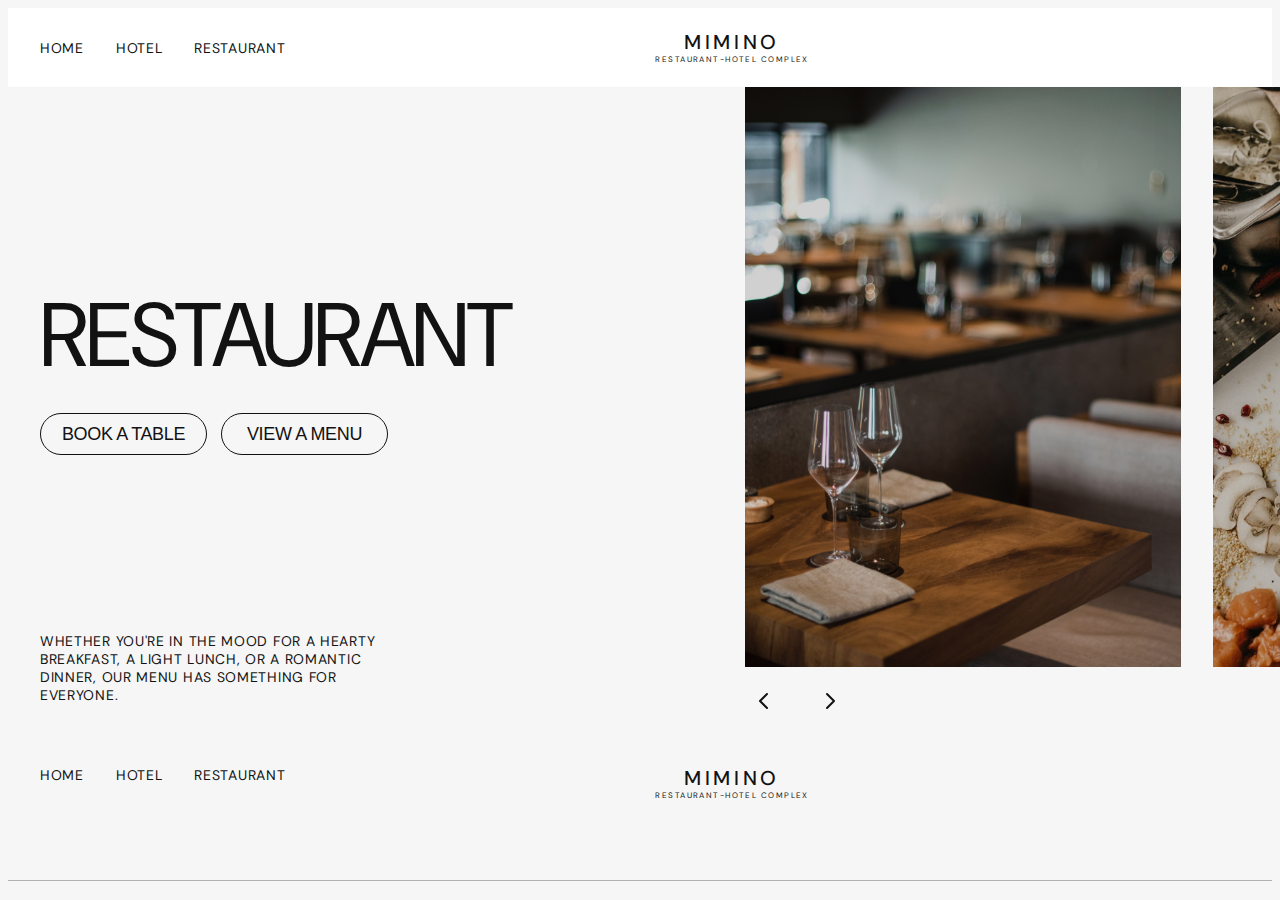
==== restaurant.html @ b97db008 "Restaurant page" ====
<!DOCTYPE html>
<html lang="en">
<head>
    <meta charset="UTF-8">
    <meta http-equiv="X-UA-Compatible" content="IE=edge">
    <meta name="viewport" content="width=device-width, initial-scale=1.0">
    <title>Restaurant</title>
    <link rel="stylesheet" href="https://cdnjs.cloudflare.com/ajax/libs/modern-normalize/1.1.0/modern-normalize.min.css" integrity="sha512-wpPYUAdjBVSE4KJnH1VR1HeZfpl1ub8YT/NKx4PuQ5NmX2tKuGu6U/JRp5y+Y8XG2tV+wKQpNHVUX03MfMFn9Q==" crossorigin="anonymous" referrerpolicy="no-referrer" />
    <link rel="preconnect" href="https://fonts.googleapis.com">
    <link rel="preconnect" href="https://fonts.gstatic.com" crossorigin>
    <link href="https://fonts.googleapis.com/css2?family=DM+Sans:wght@400;500&display=swap" rel="stylesheet">
    <link rel="stylesheet" href="./style/style.css">
    <link rel="stylesheet" href="./style/restaurant.css">
</head>
<body>
    <header class="header">
        <div class="container header-container">
            <nav class="navigation">
                <ul class="navigation-list">
                    <li class="item">
                        <a href="./index.html">Home</a>
                    </li>
                    <li class="item">
                        <a href="">Hotel</a>
                    </li>
                    <li class="item">
                        <a href="./restaurant.html">Restaurant</a>
                    </li>
                </ul>
            </nav>
                <div class="logo-wrap">
                    <h1 class="title">Mimino</h1>
                    <h2 class="suptitle">restaurant-hotel complex</h2>
                </div>
                <ul class="social-list">
                    <li class="item">
                        <a href="">
                            <img src="./images/Social/instagram.svg" alt="">
                        </a>
                    </li>
                    <li class="item">
                        <a href="">
                            <img src="./images/Social/facebook.svg" alt="">
                        </a>
                    </li>
                    <li class="item">
                        <a href="">
                            <img src="./images/Social/twitter.svg" alt="">
                        </a>
                    </li>
                </ul>
        </div>
    </header>
    <main>
        <section class="hero-restaurant">
            <div class="container hero-reatautant-container">
                <div class="hero-restaurant-wrap">
                    <h1 class="title">Restaurant</h1>
                    <div class="button-wrap">
                        <button type="button">book a table</button>
                        <button type="button">View a menu</button>
                    </div>
                    <p class="text">Whether you're in the mood for a hearty breakfast, a light lunch, or a romantic dinner, our menu has something for everyone.</p>
                </div>
                <div class="restaurant-gallery">
                    <div class="slider-restaurant">
                        <img class="img-restaurant-slider" src="./images/Restaurant-page/glasses.jpg" alt="">
                        <img class="img-restaurant-slider" src="./images/Restaurant-page/cutter.jpg" alt="">
                        <img class="img-restaurant-slider" src="./images/Restaurant-page/salmon.jpg" alt="">
                    </div>
                    <div class="button-wrap">
                        <button class="button-left" type="button">
                            <img  src="/images/button-l.svg" alt="">
                        </button>
                        <button class="button-right" type="button">
                            <img  src="/images/button-r.svg" alt="">
                        </button>
                    </div>
                </div>
            </div>
        </section>
        <section class="kitchen">
            
        </section>
        <section class="menu">
            
        </section>
    </main>
    <footer class="footer"> 
        <div class="container footer-container">
            <nav class="navigation">
                <ul class="navigation-list">
                    <li class="item">Home</li>
                    <li class="item">Hotel</li>
                    <li class="item">Restaurant</li>
                </ul>
            </nav>
                <div class="logo-wrap">
                    <h1 class="title">Mimino</h1>
                    <h2 class="suptitle">restaurant-hotel complex</h2>
                </div>
                <ul class="social-list">
                    <li class="item">
                        <img src="./images/Social/instagram.svg" alt="">
                    </li>
                    <li class="item">
                        <img src="./images/Social/facebook.svg" alt="">
                    </li>
                    <li class="item">
                        <img src="./images/Social/twitter.svg" alt="">
                    </li>
                </ul>
        </div>
    </footer>
    <script src="./js/restaurant-gallery.js"></script>
</html>
---- style/style.css ----
:root{

}


body{
    font-family: 'DM Sans', sans-serif;
    font-style: normal;
   background-color: #F6F6F6;
}

a {
    text-decoration: none;
}
ul {
    list-style: none;
}
h1,h2,h3,h4,h5,h6,
p,ul {
    margin-top: 0;
    margin-bottom: 0;
    padding: 0;
}

button{
    margin: 0;
    padding: 0;
}

.container{
    width: 1440px;
    padding-left: 32px;
    padding-right: 32px;
    margin-left: auto;
    margin-right: auto;
}
/* -----------------Header------------------ */
.header{
    position: absolute;
    width: 100%;
    z-index: 2;
    left: 50%;
    background: transparent;
    height: 78px;
    border-bottom: 0.5px solid rgba(247, 247, 247, 0.2);
    transform: translateX(-50%);
}

.header-container{
    display: flex;
}

.header .navigation{
    height: 78px;
}

.header .navigation-list{
    height: 100%;
    display: flex;
    gap: 32px;
    align-items: center;
}

.header .navigation-list .item a{
    font-weight: 400;
    font-size: 14px;
    line-height: 18px;
    /* identical to box height, or 129% */

    letter-spacing: 0.05em;
    text-transform: uppercase;

    color: #F7F7F7;
}

.header .title{
    font-weight: 500;
    font-size: 20px;
    line-height: 24px;
    /* identical to box height, or 120% */

    letter-spacing: 0.18em;
    text-transform: uppercase;

    color: #F7F7F7;
}

.header .suptitle {
    font-weight: 400;

    font-size: 8px;
line-height: 10px;
/* identical to box height, or 125% */

letter-spacing: 0.18em;
text-transform: uppercase;

color: #D8D7D7;
}

.header .logo-wrap{
    display: flex;
    flex-direction: column;
    align-items: center;
    justify-content: center;
    margin-left: 370px;
}

.header .social-list{
    margin-left: auto;
    display: flex;
    align-items: center;
    gap: 17px;
    color: #F7F7F7;
}

/* -----------------HERO------------------ */

.hero{
    padding-top: 274px;
    padding-bottom: 56px;
    background: #121212;
}

.hero-container{
    position: relative;
}

.hero .title {

    margin-bottom: 188px;

    font-weight: 400;
    font-size: 180px;
    line-height: 180px;
    /* identical to box height, or 100% */

    letter-spacing: -0.02em;
    text-transform: uppercase;

    color: #F7F7F7;
}

.hero .text-container{
    display: flex;
    width: 684px;
}

.hero .text-container .text {
    font-weight: 400;
    font-size: 14px;
    line-height: 18px;
    /* or 129% */

    letter-spacing: 0.05em;
    text-transform: uppercase;

    color: #F7F7F7;
}

.hero .text-container .text +.text{
    margin-left: 32px;
}

.hero .text.first-part{
    width: 338px;
}

.hero .text.second-part{
    width: 314px;
}

.hero .button-wrap{
    position: relative;
    margin-left: 280px;
    display: flex;
}

.hero button[type="button"]{
    display: flex;
    
    align-items: center;
    justify-content: center;
    gap: 10px;

    width: 171px;
    height: 42px;

    border: 0.8px solid #F7F7F7;
    border-radius: 32px;
    background-color: transparent;


    font-weight: 400;
    font-size: 18px;
    line-height: 24px;
    /* identical to box height, or 133% */

    letter-spacing: -0.02em;
    text-transform: uppercase;

    color: #F7F7F7;

}

.content-container{
    display: flex;
}

.img-hero{
    position: absolute;
    
    right: 0;
    bottom: -56px;
}

/* -----------------About------------------*/

.about{
    padding-top: 100px;
    padding-bottom: 97px;

}

.about-list .item{
    display: flex;
    position: relative;
}
.about-list .item+ .item{
    padding-top: 100px;
}


.img-about +.img-about{
    position: absolute;
}

.about-list .item:nth-child(1) .text-wrap{
    display: flex;
    flex-direction: column;
    margin-left: auto;
    margin-top: 199px;
    width: 530px;
}

.about-list .item:nth-child(2) .text-wrap{
    display: flex;
    flex-direction: column;
    width: 263px;

    margin-top: 127px;
    margin-left: 496px;
}

.about-list .suptitle{
    margin-bottom: 18px;
    font-weight: 400;
    font-size: 12px;
    line-height: 14px;
    /* identical to box height, or 117% */

    letter-spacing: 0.18em;
    text-transform: uppercase;

    color: #484848;
}

.about-list .item:nth-child(1) .text{
    padding-right: 57px;
    font-weight: 500;
    font-size: 18px;
    line-height: 24px;
    /* or 133% */

    letter-spacing: -0.02em;
    text-transform: uppercase;

    color: #121212;
}

.about-list .text +.text{
    margin-top: 14px;
}

.about-list .item:nth-child(2) .text{
    font-weight: 500;
    font-size: 14px;
    line-height: 18px;
    /* or 129% */

    letter-spacing: -0.02em;
    text-transform: uppercase;

    color: #121212;
}


.img-about.bath{
    top: 209px;
    left: 300px;
}

.img-about.comment{
    top: 176px;
    left: 370px;
    z-index: 2;
}

.img-about.yellow-chairs{
    position: absolute;
    top: 223px;
    left: 176px;
}
.img-about.glasses{
    margin-left: auto;
}

/* -----------------Restaurant------------------*/

.restaurant{
    padding-top: 44px;
    padding: 26px;

}
.restaurant .title {
    font-weight: 500;
    font-size: 68px;
    line-height: 68px;
    /* identical to box height, or 100% */

    letter-spacing: -0.02em;
    text-transform: uppercase;

    color: #121212;
}

.restaurant-wrap{
    display: flex;
    align-items: center;
}

.restaurant-wrap .text{
    width: 253px;
    margin-left: 32px;
    margin-right: auto;

    font-weight: 500;
    font-size: 14px;
    line-height: 18px;
    /* or 129% */

    letter-spacing: -0.02em;
    text-transform: uppercase;

    color: #121212;
}

.restaurant .restaurant-wrap button{
    display: flex;
    align-items: center;
    justify-content: center;


    width: 167px;
    height: 42px;

    border: 0.8px solid #121212;
    border-radius: 32px;

    font-weight: 400;
    font-size: 18px;
    line-height: 24px;
    /* identical to box height, or 133% */

    letter-spacing: -0.02em;
    text-transform: uppercase;

    color: #121212;
    background-color: transparent;
}

.restaurant button+ button{
    margin-left: 14px;
}

.restaurant .restaurant-wrap .button-wrap{
    height: 68px;
    display: flex;
    align-items: flex-start;
}
.gallery{
    width: 100%;
    overflow: hidden;
}
.photo-slider {
    position: relative;
    right: 0;
    margin-top: 125px;
    display: flex;
    gap: 32px;
    transition: all 250ms cubic-bezier(0.075, 0.82, 0.165, 1);
}

.gallery .button-wrap{
    margin-top: 51px;
    display: flex;
    justify-content: center;
}

.gallery .button-wrap button{
    background-color: transparent;
    border: none;
}
/* -----------------Welcome------------------*/

.welcome{
    padding-top: 100px;
    padding-bottom: 100px;
}

.welcome-container{
    display: flex;
}

.welcome .title{
    font-weight: 500;
    font-size: 36px;
    line-height: 40px;
    /* or 111% */

    letter-spacing: -0.02em;
    text-transform: uppercase;

    color: #000000;
}

.welcome .text{
    font-weight: 400;
    font-size: 14px;
    line-height: 18px;
    letter-spacing: -0.02em;
    text-transform: uppercase;

    color: #000000;
}

.welcome .text+ .text{
    margin-top: 24px;
}

.welcome .text-wrap{
    margin-left: 32px;
    width: 437px;
    display: flex;
    flex-direction: column;
    justify-content: space-between;
}

/* -----------------Hotel------------------*/

.hotel{
    padding-top: 44px;
    padding-bottom: 60px;
    background: #121212;
}

.hotel-text-wrap {
    display:flex;
    align-items: center;
}

.hotel-text-wrap .title{
    font-weight: 500;
    font-size: 68px;
    line-height: 68px;
    /* identical to box height, or 100% */

    letter-spacing: -0.02em;
    text-transform: uppercase;

    color: #F7F7F7;
}

.hotel-text-wrap .text{
    margin-left: 32px;
    width: 362px;
    font-weight: 500;
    font-size: 14px;
    line-height: 18px;
    /* or 129% */

    letter-spacing: -0.02em;
    text-transform: uppercase;

    color: #F7F7F7;
}

.hotel .button-wrap{
    align-self: flex-start;
    margin-left: auto;
}

.hotel .button-wrap button{
    width: 170px;
    height: 42px;

    border: 0.8px solid #F7F7F7;
    border-radius: 32px;

    background-color: transparent;


    font-weight: 400;
    font-size: 18px;
    line-height: 24px;
    /* identical to box height, or 133% */

    letter-spacing: -0.02em;
    text-transform: uppercase;

    color: #F7F7F7;
}

.hotel .img-wrap{
    padding-top: 80px;
    padding-left: 158px;
    padding-right: 158px;
    display: grid;
    grid-template-columns: 320px 420px 320px;
    grid-template-rows: 260px 260px;
    grid-column-gap: 32px;
    grid-row-gap: 28px;
}

.hotel .img-wrap img:nth-child(3){
    grid-column-start: 2;
    grid-row-start: 1;
    
}

.hotel .img-wrap img:nth-child(5){
    grid-column-start: 3;
    grid-row-start: 2;
}

/* -----------------Location-----------------*/

.location{
    padding-top: 100px;
    padding-bottom: 100px;
}

.location-container{
    padding-left: 64px;
    padding-right: 64px;
    display: flex;
}

.location iframe{
    filter: grayscale();
}

.location-wrap{
    margin-left: 32px;
    display: flex;
    flex-direction: column;
    justify-content:space-between;
}

.location .address-wrap{
    display: flex;
    gap: 70px;
}

.location .tel-wrap{
    display: flex;
    gap: 12px;
}

.location .title{
    font-weight: 500;
    font-size: 68px;
    line-height: 68px;
    /* identical to box height, or 100% */

    letter-spacing: -0.02em;
    text-transform: uppercase;

    color: #121212;
}



.location .address a{
    font-style: normal;
    font-weight: 400;
    font-size: 18px;
    line-height: 24px;
    /* or 133% */

    letter-spacing: -0.02em;
    text-transform: uppercase;

    color: #000000;
}

.location .tel{
    display: block;

    font-weight: 400;
    font-size: 18px;
    line-height: 24px;
    /* identical to box height, or 133% */

    letter-spacing: -0.02em;

    color: #121212;

}

.location .tel-wrap .text{
    font-weight: 700;
    font-size: 14px;
    line-height: 18px;
    /* identical to box height, or 129% */

    letter-spacing: -0.02em;
    text-transform: uppercase;

    color: #121212;
}

/* -----------------Footer-----------------*/

.footer{
    padding-top: 44px;
    padding-bottom: 80px;

    width: 100%;

    background: transparent;
    border-bottom:  0.5px solid rgba(18, 18, 18, 0.3);
    
}

.footer-container{
    display: flex;
}

.footer .navigation{
}

.footer .navigation-list{
    height: 100%;
    display: flex;
    gap: 32px;
    
}

.footer .navigation-list .item{
    font-weight: 400;
    font-size: 14px;
    line-height: 18px;
    /* identical to box height, or 129% */

    letter-spacing: 0.05em;
    text-transform: uppercase;

    color: #121212;
}
.footer .title{
    font-weight: 500;
    font-size: 20px;
    line-height: 24px;
    /* identical to box height, or 120% */

    letter-spacing: 0.18em;
    text-transform: uppercase;

    color: #121212;
}

.footer .suptitle {
    font-weight: 400;

    font-size: 8px;
    line-height: 10px;
    /* identical to box height, or 125% */

    letter-spacing: 0.18em;
    text-transform: uppercase;

    color: #121212;
}

.footer .logo-wrap{
    display: flex;
    flex-direction: column;
    align-items: center;
    justify-content: center;
    margin-left: 370px;
}

.footer .social-list{
    margin-left: auto;
    display: flex;
    gap: 16px;
}
---- style/restaurant.css ----
/* -----------------HERO-----------------*/
.header{
    position: static;
    transform: none;
    background-color: #fff;
}

.header .navigation-list .item a{
    color: #121212;
}

.header .title{
    color: #121212;

}

.header .suptitle {
    color: #121212;

}

.header .social-list{
    color: #121212;

}
/* -----------------HERO-----------------*/

.hero-reatautant-container{
    display: flex;
    overflow: hidden;


}

.hero-restaurant .title{
    margin-top: 204px;
    margin-bottom: 32px;

    font-weight: 400;
    font-size: 90px;
    line-height: 90px;
    /* identical to box height, or 100% */

    letter-spacing: -0.02em;
    text-transform: uppercase;

    color: #121212;
}
 
.hero-restaurant-wrap  .button-wrap{
    display: flex;
    gap: 14px;
}

.hero-restaurant-wrap button{
    display: flex;
    align-items: center;
    justify-content: center;


    width: 167px;
    height: 42px;

    border: 0.8px solid #121212;
    border-radius: 32px;

    font-weight: 400;
    font-size: 18px;
    line-height: 24px;
    /* identical to box height, or 133% */

    letter-spacing: -0.02em;
    text-transform: uppercase;

    color: #121212;
    background-color: transparent;
}


.hero-restaurant-wrap{
    display: flex;
    flex-direction: column;
    width: 705px;
}

.restaurant-gallery{
    overflow: hidden;
    width: 671px;
}
.restaurant-gallery .button-wrap{
    display: flex;
    gap: 32px;
    margin-top: 16px;
}

.restaurant-gallery .button-wrap button{
    border:none;
    background-color: transparent; 
}
.slider-restaurant{
    position: relative;
    right: 0px;
    margin-bottom: 16px;
    display: flex;
    gap: 32px;
    transition: all 250ms cubic-bezier(0.075, 0.82, 0.165, 1);
}
.img-restaurant-slider{
    width: 436px;
    height: 580px;
}

.hero-restaurant-wrap .text{
    margin-top: auto;
    margin-bottom: 18px;

    width: 338px;

    font-weight: 400;
    font-size: 14px;
    line-height: 18px;
    /* or 129% */

    letter-spacing: 0.05em;
    text-transform: uppercase;

    color: #121212;
    }
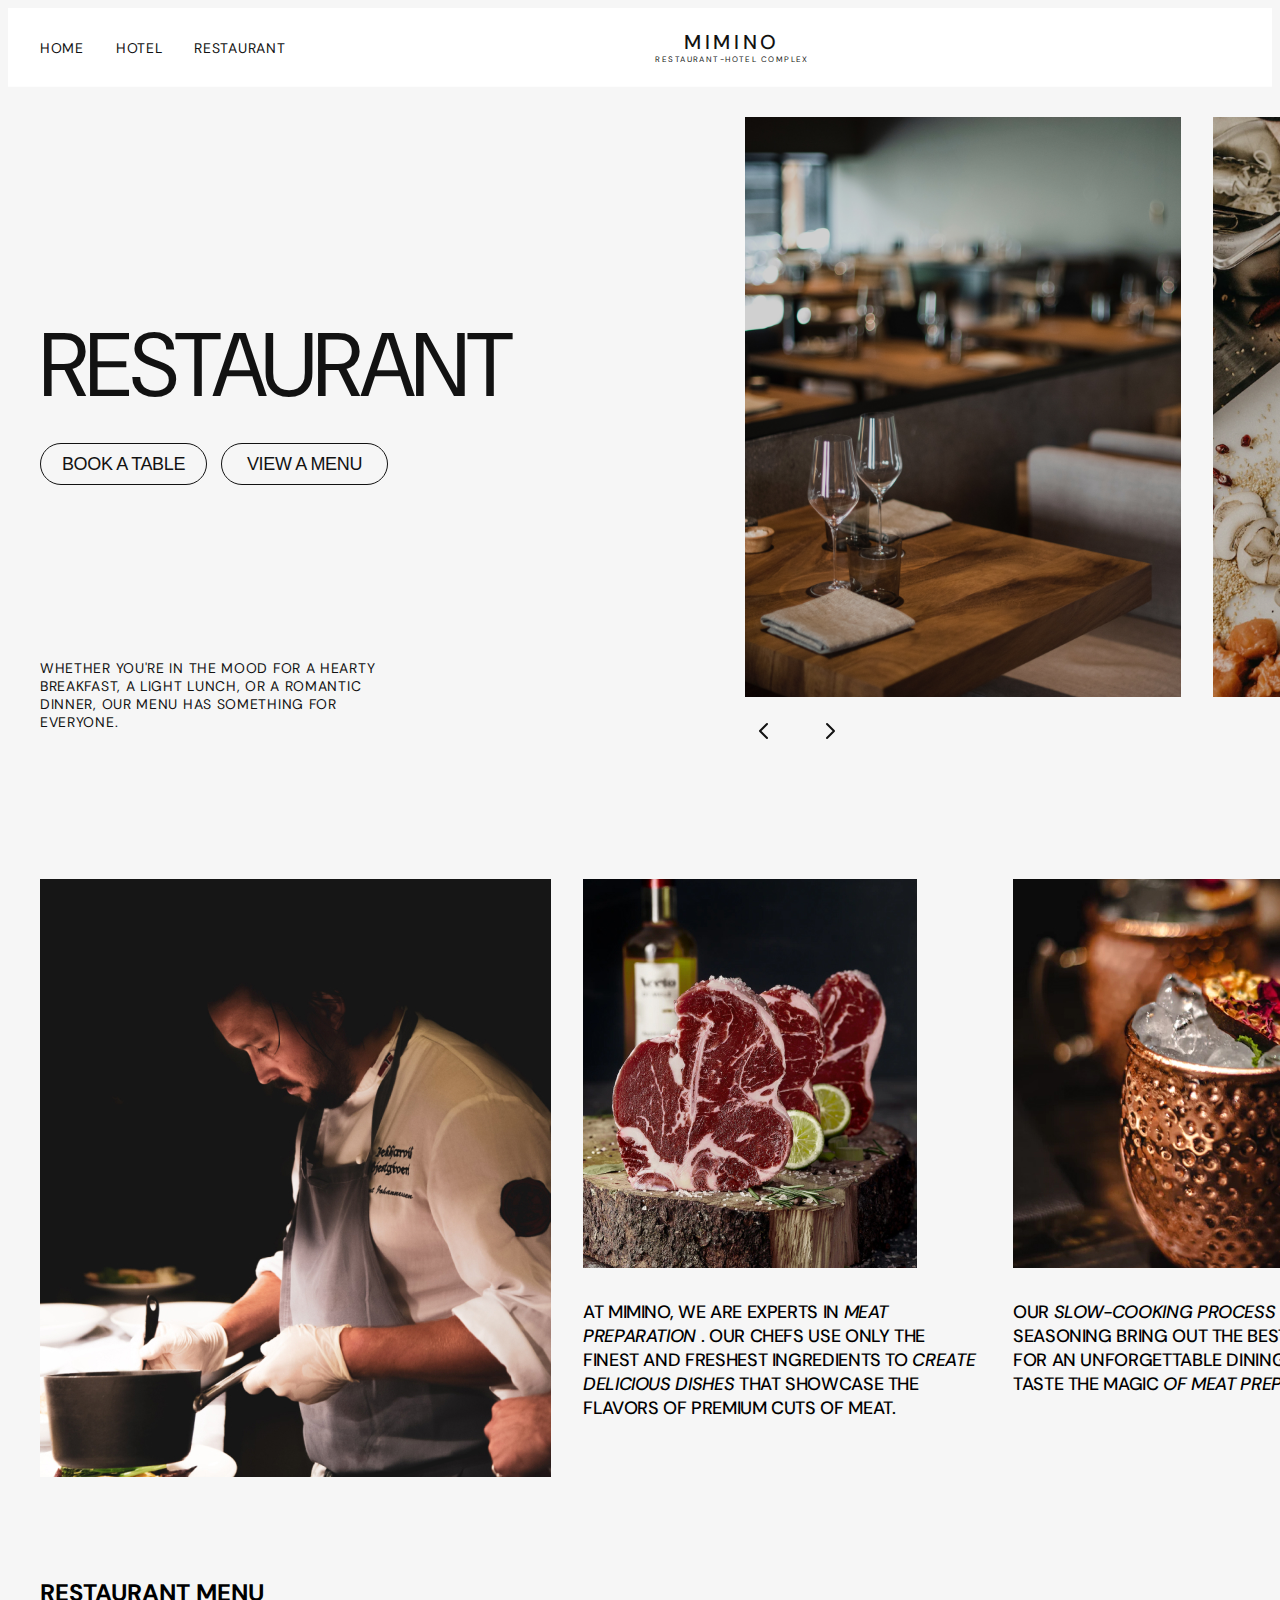
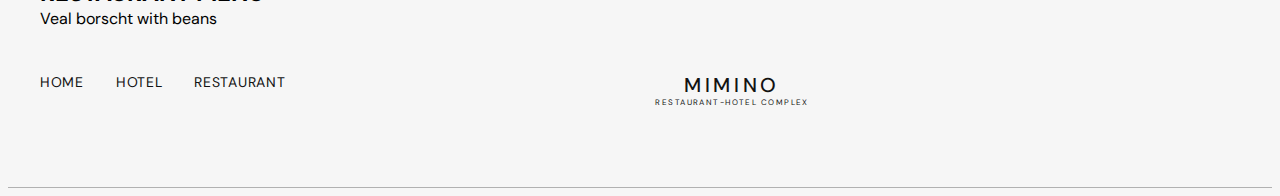
==== commit 62a03a28: "Retaurant menu" ====
--- a/restaurant.html
+++ b/restaurant.html
@@ -80,10 +80,66 @@
             </div>
         </section>
         <section class="kitchen">
-            
+            <div class="container kitchen-wrap">
+                <img class="img-cooker" src="./images/kitchen/cooker.jpg" alt="">
+                <div class="kitchen-wrap-first">
+                    <img src="./images/kitchen/steak.jpg" alt="">
+                    <p>At Mimino, we are experts in <i>meat preparation</i> . Our chefs use only the finest and freshest ingredients to <i>create delicious dishes</i> that showcase the flavors of premium cuts of meat.</p>
+                </div>
+                <div class="kitchen-wrap-second">
+                    <img src="./images/kitchen/cocktail.jpg" alt="">
+                    <p>Our <i>slow-cooking process</i> and expert seasoning bring out the best in each dish, making for an unforgettable dining experience. Come taste the magic <i>of meat preparation</i> at Mimino.</p>
+                </div>
+            </div>
         </section>
         <section class="menu">
-            
+            <div class="container">
+                <h2 class="title">RESTAURANT MENU</h2>
+                <ul class="menu-category">
+                    <li class="menu-category-item">
+                        <ul class="hot-meals">
+                            <li class="item">
+                                <p>Veal borscht with beans</p>
+                            </li>
+                            <li class="item"></li>
+                            <li class="item"></li>
+                            <li class="item"></li>
+                            <li class="item"></li>
+                        </ul>
+                    </li>
+                    <li class="menu-category-item">
+                        <ul class="side-dishes">
+                            <li class="item"></li>
+                            <li class="item"></li>
+                            <li class="item"></li>
+                            <li class="item"></li>
+                            <li class="item"></li>
+                        </ul>
+                    </li>
+                    <li class="menu-category-item">
+                        <ul class="salads">
+                            <li class="item"></li>
+                            <li class="item"></li>
+                            <li class="item"></li>
+                            <li class="item"></li>
+                        </ul>
+                    </li>  
+                    <li class="menu-category-item">
+                        <ul class="deserts">
+                            <li class="item"></li>
+                            <li class="item"></li>
+                            <li class="item"></li>
+                        </ul>
+                    </li>
+                    <li class="menu-category-item">
+                        <ul class="drinks">
+                            <li class="item"></li>
+                            <li class="item"></li>
+                            <li class="item"></li>
+                        </ul>
+                    </li>
+                </ul>
+            </div>
         </section>
     </main>
     <footer class="footer"> 
--- a/style/style.css
+++ b/style/style.css
@@ -25,6 +25,9 @@
 button{
     margin: 0;
     padding: 0;
+}
+img{
+    display: block;
 }
 
 .container{
@@ -558,6 +561,8 @@
 
 .location iframe{
     filter: grayscale();
+    mix-blend-mode: luminosity;
+    box-shadow: -14px 24px 68px -16px rgba(0, 0, 0, 0.12);
 }
 
 .location-wrap{
--- a/style/restaurant.css
+++ b/style/restaurant.css
@@ -24,6 +24,11 @@
 
 }
 /* -----------------HERO-----------------*/
+
+.hero-restaurant{
+    padding-top: 30px;
+    padding-bottom: 30px;
+}
 
 .hero-reatautant-container{
     display: flex;
@@ -127,3 +132,34 @@
     color: #121212;
     }
 
+/* -----------------Kitchen-----------------*/
+
+.kitchen{
+    padding-top: 100px;
+    padding-bottom: 100px;
+}
+
+.kitchen-wrap{
+    display: flex;
+    gap: 32px;
+}
+
+.kitchen p{
+    margin-top: 32px;
+
+    font-weight: 500;
+font-size: 18px;
+line-height: 24px;
+/* or 133% */
+
+letter-spacing: -0.02em;
+text-transform: uppercase;
+
+color: #000000;
+}
+
+/* -----------------Menu-----------------*/
+
+
+
+
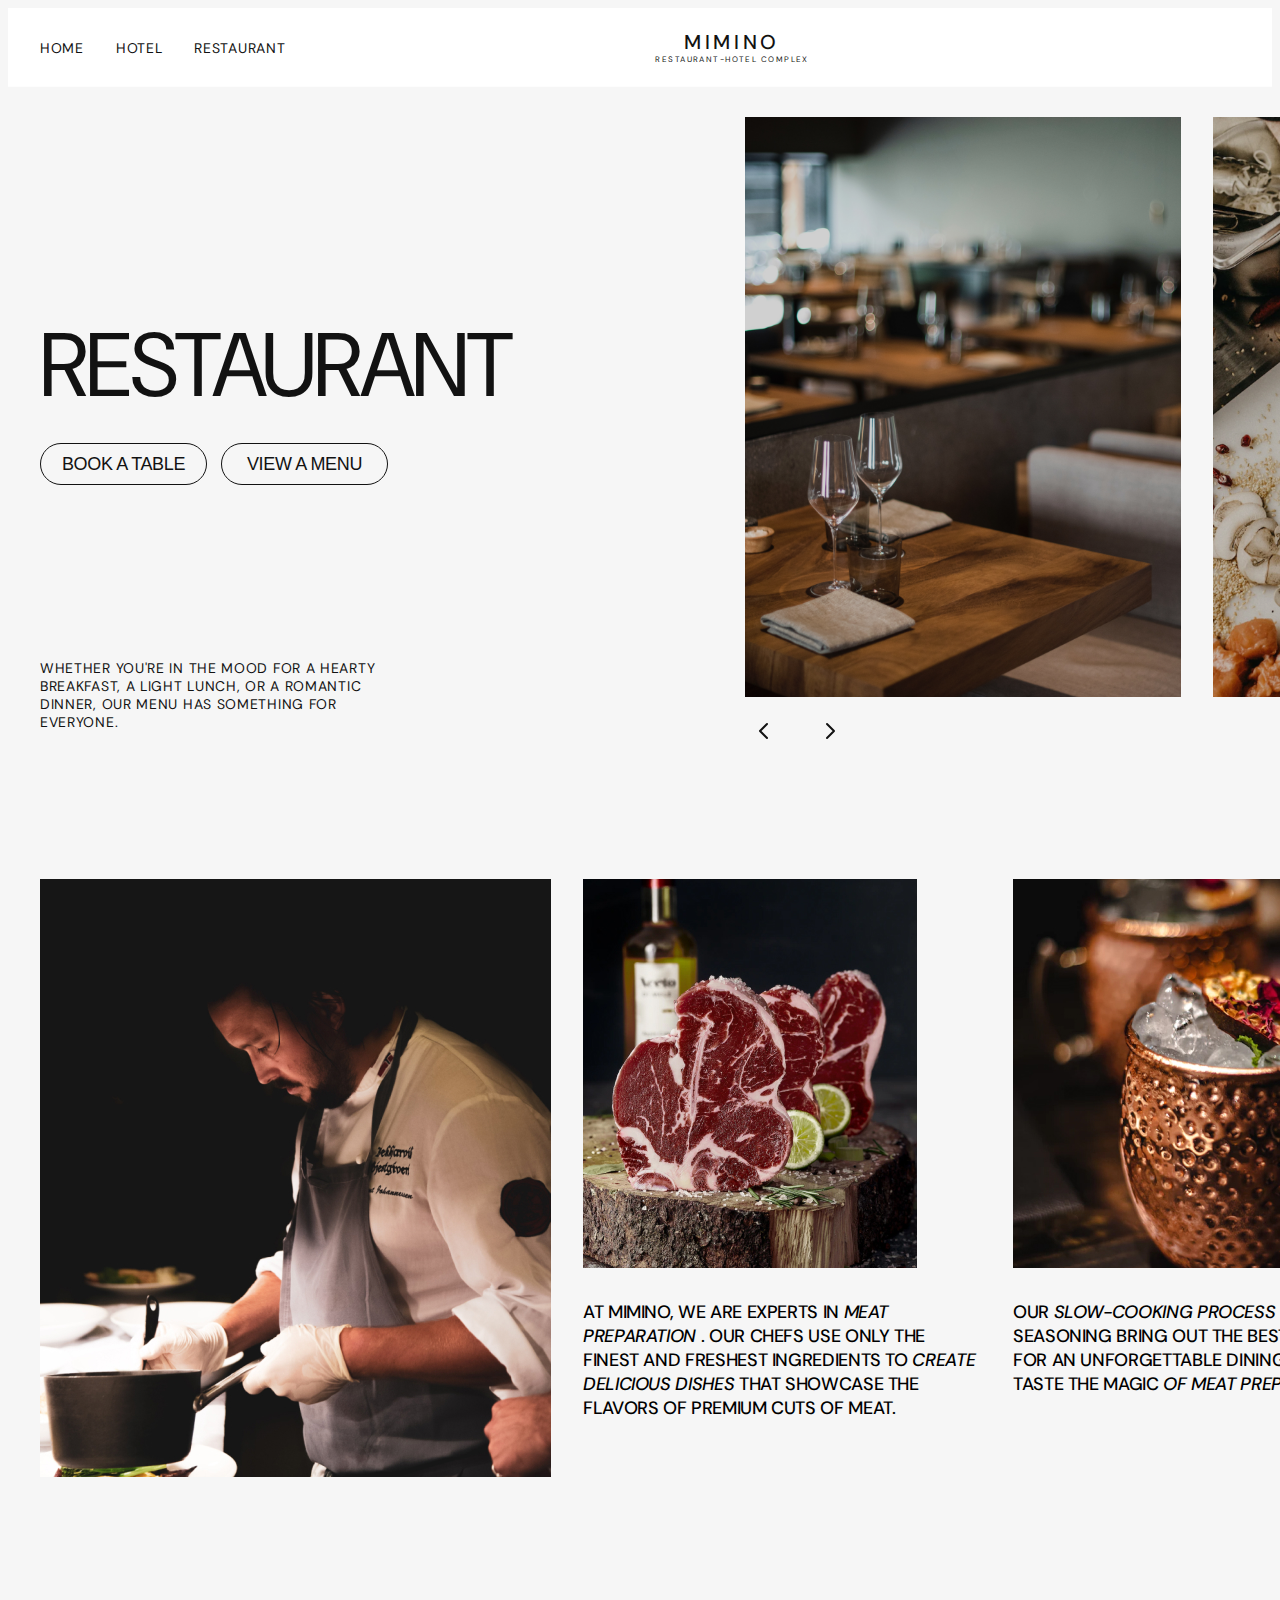
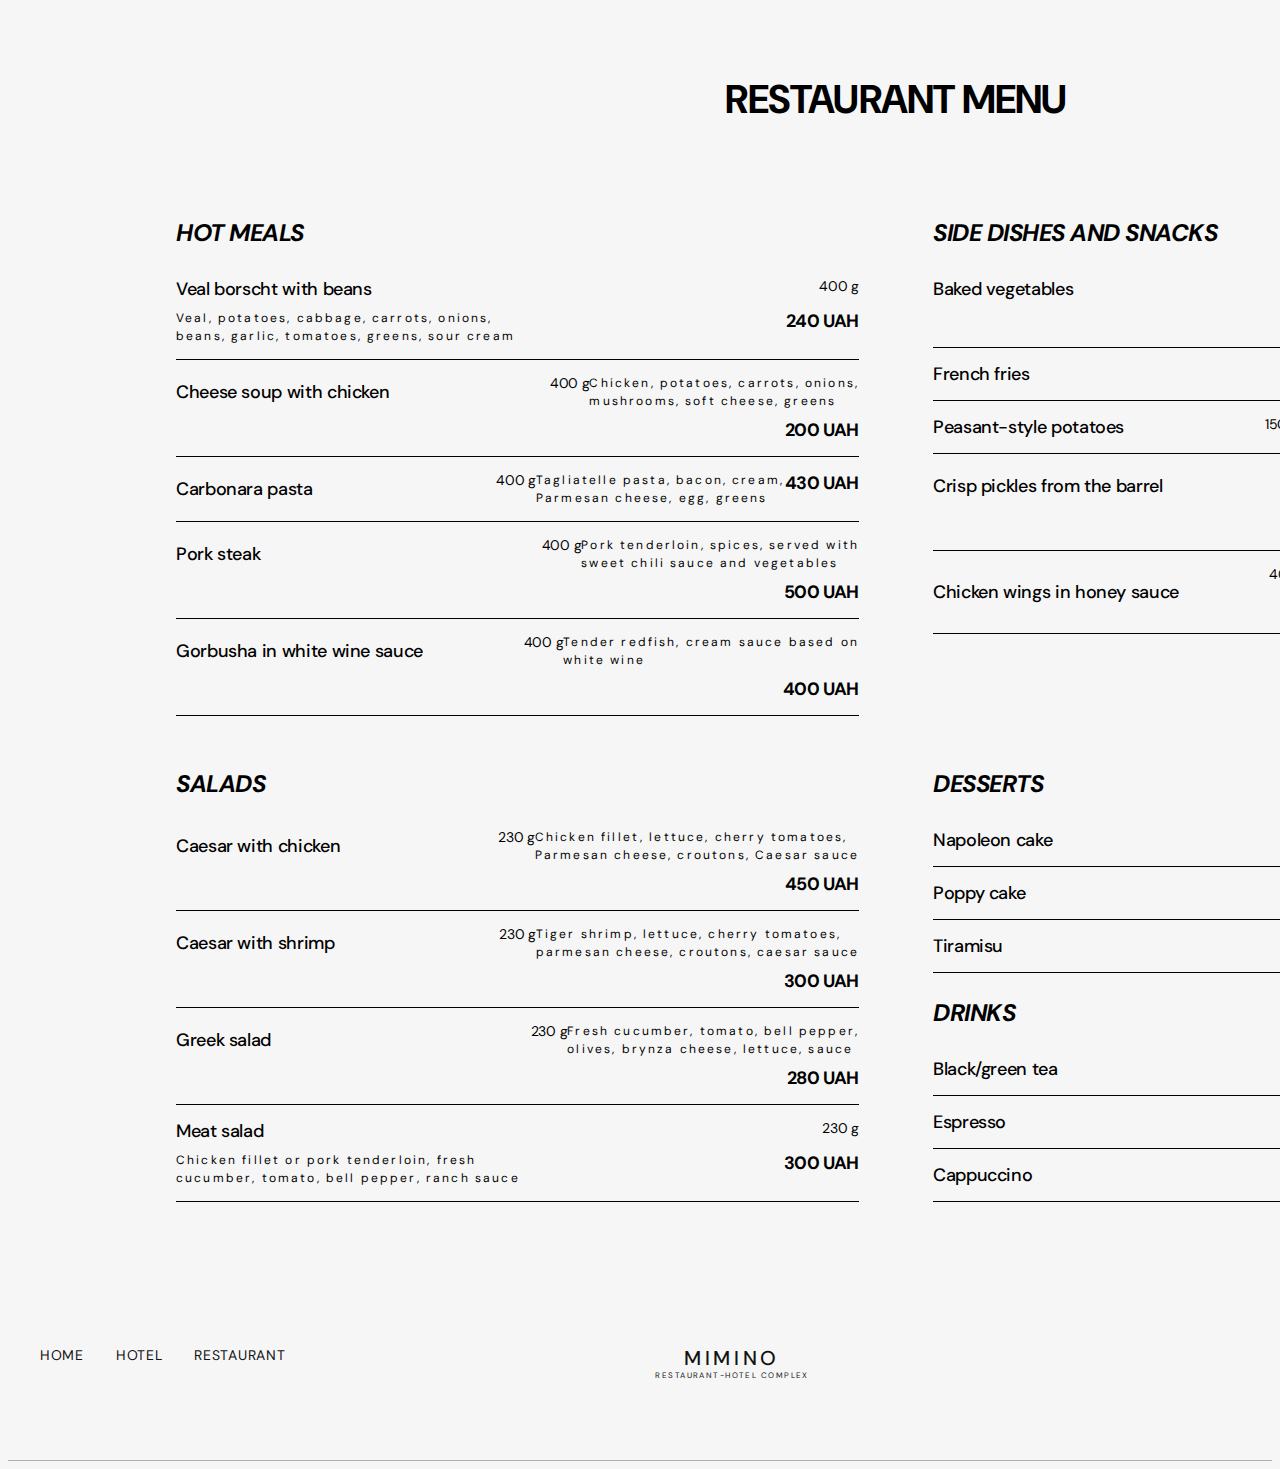
==== commit 30e487f7: "made restaurant menu with flex" ====
--- a/restaurant.html
+++ b/restaurant.html
@@ -93,52 +93,145 @@
             </div>
         </section>
         <section class="menu">
-            <div class="container">
-                <h2 class="title">RESTAURANT MENU</h2>
-                <ul class="menu-category">
-                    <li class="menu-category-item">
+            <div class="container menu-container">
+                <h2>RESTAURANT MENU</h2>
+                <div class="menu-category">
+                    <div class="menu-category-item">
+                        <h3 class="subtitle">Hot meals</h3>
                         <ul class="hot-meals">
                             <li class="item">
-                                <p>Veal borscht with beans</p>
-                            </li>
-                            <li class="item"></li>
-                            <li class="item"></li>
-                            <li class="item"></li>
-                            <li class="item"></li>
+                                <p class="marked-text unit">Veal borscht with beans</p>
+                                <p class="weight unit">400 g</p>
+                                <p class="subtext unit">Veal, potatoes, cabbage, carrots, onions,<br> beans, garlic, tomatoes, greens, sour cream</p>
+                                <p class="price unit">240 UAH</p>
+                            </li>
+                            <li class="item">
+                                <p class="marked-text unit">Cheese soup with chicken</p>
+                                <p class="weight unit">400 g</p>
+                                <p class="subtext unit">Chicken, potatoes, carrots, onions,<br> mushrooms, soft cheese, greens</p>
+                                <p class="price unit">200 UAH</p>
+                            </li>
+                            <li class="item">
+                                <p class="marked-text unit">Carbonara pasta</p>
+                                <p class="weight unit">400 g</p>
+                                <p class="subtext unit">Tagliatelle pasta, bacon, cream,<br> Parmesan cheese, egg, greens</p>
+                                <p class="price unit">430 UAH</p>
+                            </li>
+                            <li class="item">
+                                <p class="marked-text unit">Pork steak</p>
+                                <p class="weight unit">400 g</p>
+                                <p class="subtext unit">Pork tenderloin, spices, served with<br> sweet chili sauce and vegetables</p>
+                                <p class="price unit">500 UAH</p>
+                            </li>
+                            <li class="item">
+                                <p class="marked-text unit">Gorbusha in white wine sauce</p>
+                                <p class="weight unit">400 g</p>
+                                <p class="subtext unit">Tender redfish, cream sauce based on<br> white wine</p>
+                                <p class="price unit">400 UAH</p>
+                            </li>
                         </ul>
-                    </li>
-                    <li class="menu-category-item">
+                    </div>
+                    <div class="menu-category-item">
+                        <h3 class="subtitle">Side dishes and snacks</h3>
                         <ul class="side-dishes">
-                            <li class="item"></li>
-                            <li class="item"></li>
-                            <li class="item"></li>
-                            <li class="item"></li>
-                            <li class="item"></li>
+                            <li class="item">
+                                <p class="marked-text unit">Baked vegetables</p>
+                                <p class="weight unit">200 g</p>
+                                <p class="subtext unit">Zucchini, pepper, tomato, eggplant</p>
+                                <p class="price unit">230 UAH</p>
+                            </li>
+                            <li class="item">
+                                <p class="marked-text unit">French fries</p>
+                                <p class="weight unit">150 g</p>
+                                <p class="subtext unit">Potatoes, tomato sauce</p>
+                                <p class="price unit">160 UAH</p>
+                            </li>
+                            <li class="item">
+                                <p class="marked-text unit">Peasant-style potatoes</p>
+                                <p class="weight unit">150 g</p>
+                                <p class="subtext unit">Potatoes, spices, spicy sauces</p>
+                                <p class="price unit">160 UAH</p>
+                            </li>
+                            <li class="item">
+                                <p class="marked-text unit">Crisp pickles from the barrel</p>
+                                <p class="weight unit">250 g</p>
+                                <p class="subtext unit">Salted cucumber, pickled tomato,<br> sauerkraut, Korean carrot</p>
+                                <p class="price unit">350 UAH</p>
+                            </li>
+                            <li class="item">
+                                <p class="marked-text unit">Chicken wings in honey sauce</p>
+                                <p class="weight unit">400 g</p>
+                                <p class="subtext unit">Chicken wings, mustard-honey sauce, <br> served with carrots, celery and blue <br> cheese sauce</p>
+                                <p class="price unit"></p>
+                            </li>
                         </ul>
-                    </li>
-                    <li class="menu-category-item">
+                    </div>
+                    <div class="menu-category-item">
+                        <h3 class="subtitle">Salads</h3>
                         <ul class="salads">
-                            <li class="item"></li>
-                            <li class="item"></li>
-                            <li class="item"></li>
-                            <li class="item"></li>
+                            <li class="item">
+                                <p class="marked-text unit">Caesar with chicken</p>
+                                <p class="weight unit">230 g</p>
+                                <p class="subtext unit">Chicken fillet, lettuce, cherry tomatoes,<br> Parmesan cheese, croutons, Caesar sauce</p>
+                                <p class="price unit">450 UAH</p>
+                            </li>
+                            <li class="item">
+                                <p class="marked-text unit">Caesar with shrimp</p>
+                                <p class="weight unit">230 g</p>
+                                <p class="subtext unit">Tiger shrimp, lettuce, cherry tomatoes, <br> parmesan cheese, croutons, caesar sauce</p>
+                                <p class="price unit">300 UAH</p>
+                            </li>
+                            <li class="item">
+                                <p class="marked-text unit">Greek salad</p>
+                                <p class="weight unit">230 g</p>
+                                <p class="subtext unit">Fresh cucumber, tomato, bell pepper,<br> olives, brynza cheese, lettuce, sauce</p>
+                                <p class="price unit">280 UAH</p>
+                            </li>
+                            <li class="item">
+                                <p class="marked-text unit">Meat salad</p>
+                                <p class="weight unit">230 g</p>
+                                <p class="subtext unit">Chicken fillet or pork tenderloin, fresh <br> cucumber, tomato, bell pepper, ranch sauce</p>
+                                <p class="price unit">300 UAH</p>
+                            </li>
                         </ul>
-                    </li>  
-                    <li class="menu-category-item">
-                        <ul class="deserts">
-                            <li class="item"></li>
-                            <li class="item"></li>
-                            <li class="item"></li>
-                        </ul>
-                    </li>
-                    <li class="menu-category-item">
-                        <ul class="drinks">
-                            <li class="item"></li>
-                            <li class="item"></li>
-                            <li class="item"></li>
-                        </ul>
-                    </li>
-                </ul>
+                    </div>  
+                    <div class="menu-category-wrap menu-category-item">
+                        <div class="menu-category-item">
+                            <h3 class="subtitle">Desserts</h3>
+                            <ul class="deserts">
+                                <li class="item">
+                                    <p class="marked-text unit">Napoleon cake</p>
+                                    <p class="price unit">200 UAH</p>
+                                </li>
+                                <li class="item">
+                                    <p class="marked-text unit">Poppy cake</p>
+                                    <p class="price unit">300 UAH</p>
+                                </li>
+                                <li class="item">
+                                    <p class="marked-text unit">Tiramisu</p>
+                                    <p class="price unit">260 UAH</p>
+                                </li>
+                            </ul>
+                        </div>
+                        <div class="menu-category-item">
+                            <h3 class="subtitle">Drinks</h3>
+                            <ul class="drinks">
+                                <li class="item">
+                                    <p class="marked-text unit">Black/green tea</p>
+                                    <p class="price unit">100 UAH</p>
+                                </li>
+                                <li class="item">
+                                    <p class="marked-text unit">Espresso</p>
+                                    <p class="price unit">100 UAH</p>
+                                </li>
+                                <li class="item">
+                                    <p class="marked-text unit">Cappuccino</p>
+                                    <p class="price unit">100 UAH</p>
+                                </li>
+                            </ul>
+                        </div>
+                    </div>
+                </div>
             </div>
         </section>
     </main>
--- a/style/restaurant.css
+++ b/style/restaurant.css
@@ -160,6 +160,118 @@
 
 /* -----------------Menu-----------------*/
 
-
-
-
+.menu{
+    padding-top: 100px;
+    padding-bottom: 100px;
+}
+
+.menu-container{
+    padding-left: 168px;
+    padding-right: 168px;
+}
+
+.menu h2{
+    margin-bottom: 100px;
+
+    text-align: center;
+    font-weight: 700;
+    font-size: 40px;
+    line-height: 44px;
+    /* identical to box height, or 110% */
+
+    letter-spacing: -0.02em;
+    text-transform: uppercase;
+}
+
+.menu .menu-category{
+    display: flex;
+    flex-wrap: wrap;
+    column-gap: 74px;
+    row-gap: 56px;
+}
+
+
+.menu .menu-category .menu-category-item{
+    flex-basis: calc((100% - 74px)/2);    
+}
+
+.menu .menu-category-item .subtitle{
+
+    margin-bottom: 18px;
+
+    font-style: italic;
+    font-weight: 700;
+    font-size: 24px;
+    line-height: 24px;
+    /* identical to box height, or 100% */
+
+    letter-spacing: -0.02em;
+    text-transform: uppercase;
+}
+
+.menu .menu-category-item .item{
+    display: flex;
+    flex-wrap: wrap;
+    row-gap: 8px;
+    align-items: center;
+
+    padding-top: 14px;
+    padding-bottom: 14px;
+
+    border-bottom: 1px solid black;
+}
+
+.menu .menu-category-item .marked-text{
+    width: 320px;
+    font-weight: 500;
+    font-size: 18px;
+    line-height: 24px;
+    /* identical to box height, or 133% */
+
+    letter-spacing: -0.02em;
+}
+
+
+.menu .menu-category-item .weight{
+    align-self: flex-start;
+
+    margin-left:auto;
+
+    font-style: normal;
+    font-weight: 400;
+    font-size: 14px;
+    line-height: 18px;
+    /* identical to box height, or 129% */
+
+    letter-spacing: -0.02em;
+}
+
+.menu .menu-category-item .subtext{
+    font-weight: 400;
+    font-size: 12px;
+    line-height: 18px;
+    /* or 150% */
+
+    letter-spacing: 0.18em;
+}
+
+.menu .menu-category-item .price{
+    align-self: flex-start;
+
+    margin-left: auto;
+
+    font-weight: 700;
+    font-size: 18px;
+    line-height: 24px;
+    /* identical to box height, or 133% */
+
+    letter-spacing: -0.02em;
+}
+.menu .menu-category-wrap .menu-category-item{
+    width: 100%;
+}
+
+.menu .menu-category-wrap .menu-category-item+ .menu-category-item{
+    margin-top: 28px;
+}
+
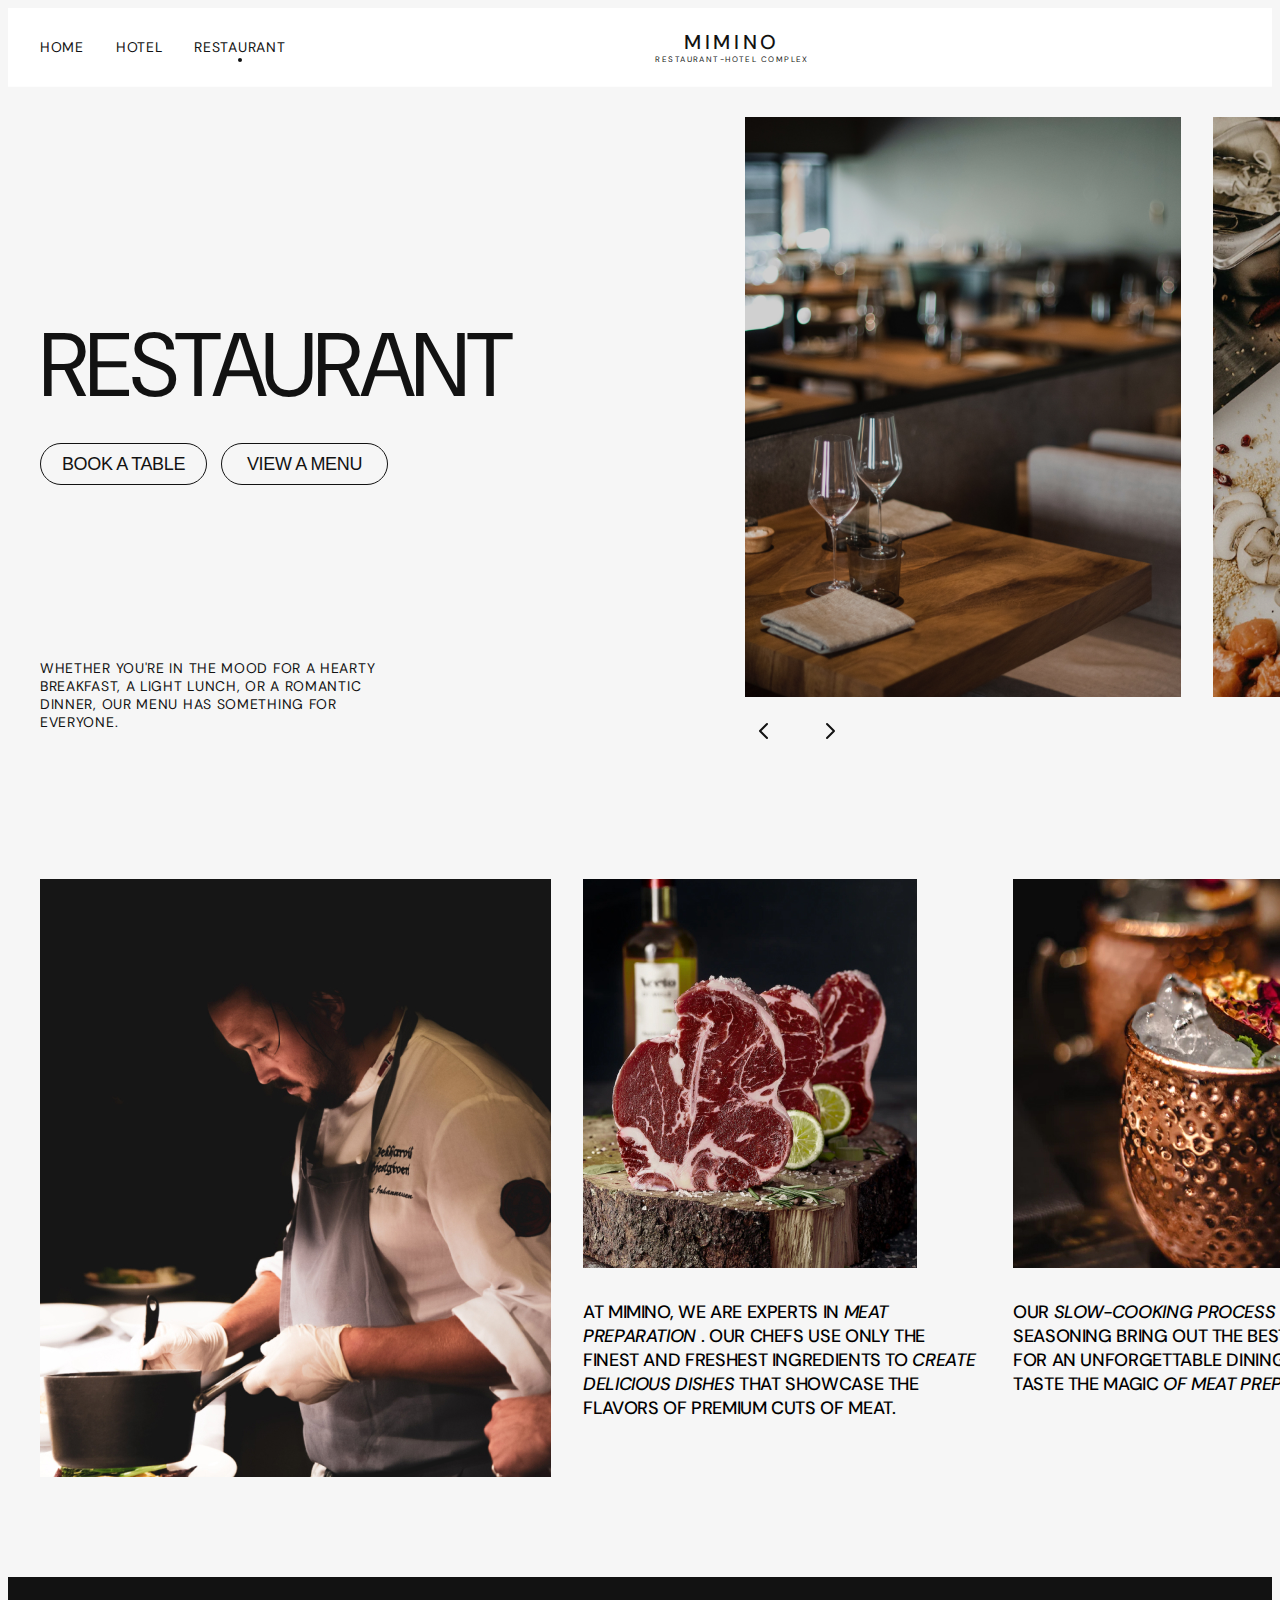
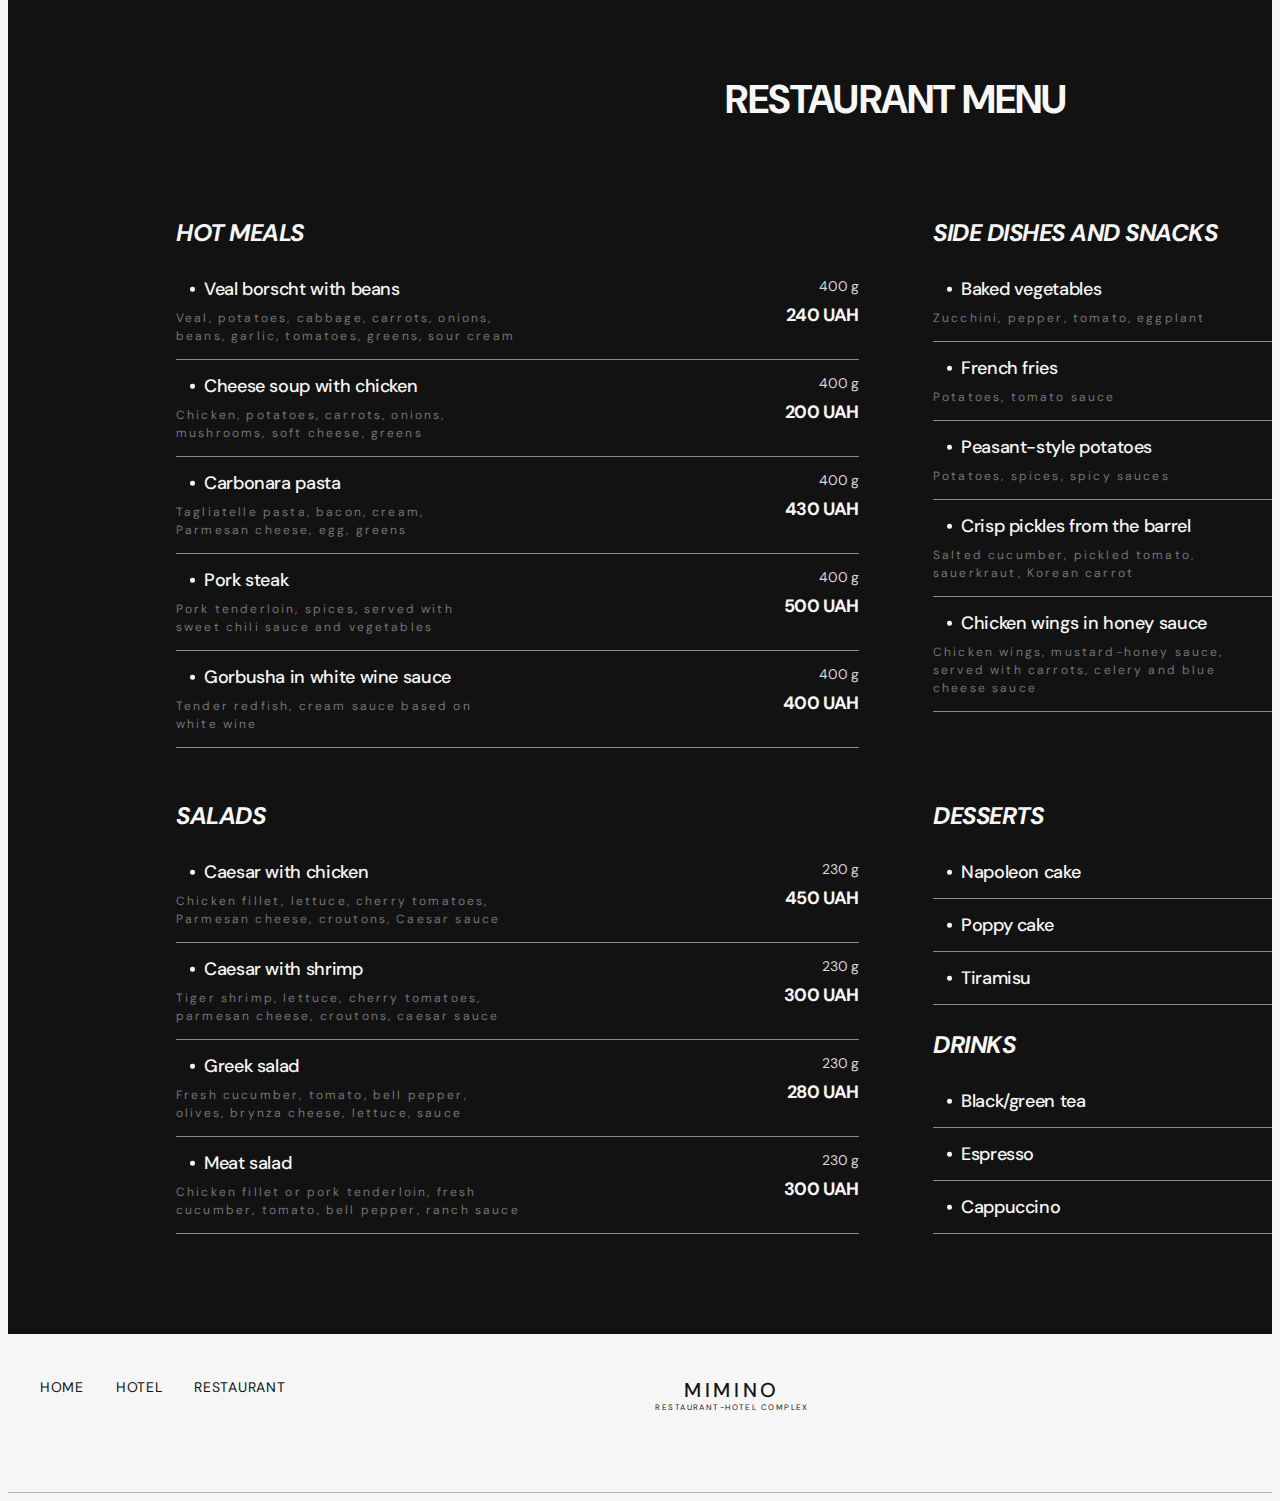
==== commit 3d8c2710: "dasda" ====
--- a/restaurant.html
+++ b/restaurant.html
@@ -23,7 +23,7 @@
                     <li class="item">
                         <a href="">Hotel</a>
                     </li>
-                    <li class="item">
+                    <li class="item active">
                         <a href="./restaurant.html">Restaurant</a>
                     </li>
                 </ul>
@@ -100,34 +100,34 @@
                         <h3 class="subtitle">Hot meals</h3>
                         <ul class="hot-meals">
                             <li class="item">
-                                <p class="marked-text unit">Veal borscht with beans</p>
-                                <p class="weight unit">400 g</p>
-                                <p class="subtext unit">Veal, potatoes, cabbage, carrots, onions,<br> beans, garlic, tomatoes, greens, sour cream</p>
-                                <p class="price unit">240 UAH</p>
-                            </li>
-                            <li class="item">
-                                <p class="marked-text unit">Cheese soup with chicken</p>
-                                <p class="weight unit">400 g</p>
-                                <p class="subtext unit">Chicken, potatoes, carrots, onions,<br> mushrooms, soft cheese, greens</p>
-                                <p class="price unit">200 UAH</p>
-                            </li>
-                            <li class="item">
-                                <p class="marked-text unit">Carbonara pasta</p>
-                                <p class="weight unit">400 g</p>
-                                <p class="subtext unit">Tagliatelle pasta, bacon, cream,<br> Parmesan cheese, egg, greens</p>
-                                <p class="price unit">430 UAH</p>
-                            </li>
-                            <li class="item">
-                                <p class="marked-text unit">Pork steak</p>
-                                <p class="weight unit">400 g</p>
-                                <p class="subtext unit">Pork tenderloin, spices, served with<br> sweet chili sauce and vegetables</p>
-                                <p class="price unit">500 UAH</p>
-                            </li>
-                            <li class="item">
-                                <p class="marked-text unit">Gorbusha in white wine sauce</p>
-                                <p class="weight unit">400 g</p>
-                                <p class="subtext unit">Tender redfish, cream sauce based on<br> white wine</p>
-                                <p class="price unit">400 UAH</p>
+                                <p class="marked-text">Veal borscht with beans</p>
+                                <p class="weight">400 g</p>
+                                <p class="subtext">Veal, potatoes, cabbage, carrots, onions,<br> beans, garlic, tomatoes, greens, sour cream</p>
+                                <p class="price">240 UAH</p>
+                            </li>
+                            <li class="item">
+                                <p class="marked-text">Cheese soup with chicken</p>
+                                <p class="weight">400 g</p>
+                                <p class="subtext">Chicken, potatoes, carrots, onions,<br> mushrooms, soft cheese, greens</p>
+                                <p class="price">200 UAH</p>
+                            </li>
+                            <li class="item">
+                                <p class="marked-text">Carbonara pasta</p>
+                                <p class="weight">400 g</p>
+                                <p class="subtext">Tagliatelle pasta, bacon, cream,<br> Parmesan cheese, egg, greens</p>
+                                <p class="price">430 UAH</p>
+                            </li>
+                            <li class="item">
+                                <p class="marked-text">Pork steak</p>
+                                <p class="weight">400 g</p>
+                                <p class="subtext">Pork tenderloin, spices, served with<br> sweet chili sauce and vegetables</p>
+                                <p class="price">500 UAH</p>
+                            </li>
+                            <li class="item">
+                                <p class="marked-text">Gorbusha in white wine sauce</p>
+                                <p class="weight">400 g</p>
+                                <p class="subtext">Tender redfish, cream sauce based on<br> white wine</p>
+                                <p class="price">400 UAH</p>
                             </li>
                         </ul>
                     </div>
@@ -135,34 +135,34 @@
                         <h3 class="subtitle">Side dishes and snacks</h3>
                         <ul class="side-dishes">
                             <li class="item">
-                                <p class="marked-text unit">Baked vegetables</p>
-                                <p class="weight unit">200 g</p>
-                                <p class="subtext unit">Zucchini, pepper, tomato, eggplant</p>
-                                <p class="price unit">230 UAH</p>
-                            </li>
-                            <li class="item">
-                                <p class="marked-text unit">French fries</p>
-                                <p class="weight unit">150 g</p>
-                                <p class="subtext unit">Potatoes, tomato sauce</p>
-                                <p class="price unit">160 UAH</p>
-                            </li>
-                            <li class="item">
-                                <p class="marked-text unit">Peasant-style potatoes</p>
-                                <p class="weight unit">150 g</p>
-                                <p class="subtext unit">Potatoes, spices, spicy sauces</p>
-                                <p class="price unit">160 UAH</p>
-                            </li>
-                            <li class="item">
-                                <p class="marked-text unit">Crisp pickles from the barrel</p>
-                                <p class="weight unit">250 g</p>
-                                <p class="subtext unit">Salted cucumber, pickled tomato,<br> sauerkraut, Korean carrot</p>
-                                <p class="price unit">350 UAH</p>
-                            </li>
-                            <li class="item">
-                                <p class="marked-text unit">Chicken wings in honey sauce</p>
-                                <p class="weight unit">400 g</p>
-                                <p class="subtext unit">Chicken wings, mustard-honey sauce, <br> served with carrots, celery and blue <br> cheese sauce</p>
-                                <p class="price unit"></p>
+                                <p class="marked-text">Baked vegetables</p>
+                                <p class="weight">200 g</p>
+                                <p class="subtext">Zucchini, pepper, tomato, eggplant</p>
+                                <p class="price">230 UAH</p>
+                            </li>
+                            <li class="item">
+                                <p class="marked-text">French fries</p>
+                                <p class="weight">150 g</p>
+                                <p class="subtext">Potatoes, tomato sauce</p>
+                                <p class="price">160 UAH</p>
+                            </li>
+                            <li class="item">
+                                <p class="marked-text">Peasant-style potatoes</p>
+                                <p class="weight">150 g</p>
+                                <p class="subtext">Potatoes, spices, spicy sauces</p>
+                                <p class="price">160 UAH</p>
+                            </li>
+                            <li class="item">
+                                <p class="marked-text">Crisp pickles from the barrel</p>
+                                <p class="weight">250 g</p>
+                                <p class="subtext">Salted cucumber, pickled tomato,<br> sauerkraut, Korean carrot</p>
+                                <p class="price">350 UAH</p>
+                            </li>
+                            <li class="item">
+                                <p class="marked-text">Chicken wings in honey sauce</p>
+                                <p class="weight">400 g</p>
+                                <p class="subtext">Chicken wings, mustard-honey sauce, <br> served with carrots, celery and blue <br> cheese sauce</p>
+                                <p class="price"></p>
                             </li>
                         </ul>
                     </div>
@@ -170,63 +170,63 @@
                         <h3 class="subtitle">Salads</h3>
                         <ul class="salads">
                             <li class="item">
-                                <p class="marked-text unit">Caesar with chicken</p>
-                                <p class="weight unit">230 g</p>
-                                <p class="subtext unit">Chicken fillet, lettuce, cherry tomatoes,<br> Parmesan cheese, croutons, Caesar sauce</p>
-                                <p class="price unit">450 UAH</p>
-                            </li>
-                            <li class="item">
-                                <p class="marked-text unit">Caesar with shrimp</p>
-                                <p class="weight unit">230 g</p>
-                                <p class="subtext unit">Tiger shrimp, lettuce, cherry tomatoes, <br> parmesan cheese, croutons, caesar sauce</p>
-                                <p class="price unit">300 UAH</p>
-                            </li>
-                            <li class="item">
-                                <p class="marked-text unit">Greek salad</p>
-                                <p class="weight unit">230 g</p>
-                                <p class="subtext unit">Fresh cucumber, tomato, bell pepper,<br> olives, brynza cheese, lettuce, sauce</p>
-                                <p class="price unit">280 UAH</p>
-                            </li>
-                            <li class="item">
-                                <p class="marked-text unit">Meat salad</p>
-                                <p class="weight unit">230 g</p>
-                                <p class="subtext unit">Chicken fillet or pork tenderloin, fresh <br> cucumber, tomato, bell pepper, ranch sauce</p>
-                                <p class="price unit">300 UAH</p>
+                                <p class="marked-text">Caesar with chicken</p>
+                                <p class="weight">230 g</p>
+                                <p class="subtext">Chicken fillet, lettuce, cherry tomatoes,<br> Parmesan cheese, croutons, Caesar sauce</p>
+                                <p class="price">450 UAH</p>
+                            </li>
+                            <li class="item">
+                                <p class="marked-text">Caesar with shrimp</p>
+                                <p class="weight">230 g</p>
+                                <p class="subtext">Tiger shrimp, lettuce, cherry tomatoes, <br> parmesan cheese, croutons, caesar sauce</p>
+                                <p class="price">300 UAH</p>
+                            </li>
+                            <li class="item">
+                                <p class="marked-text">Greek salad</p>
+                                <p class="weight">230 g</p>
+                                <p class="subtext">Fresh cucumber, tomato, bell pepper,<br> olives, brynza cheese, lettuce, sauce</p>
+                                <p class="price">280 UAH</p>
+                            </li>
+                            <li class="item">
+                                <p class="marked-text">Meat salad</p>
+                                <p class="weight">230 g</p>
+                                <p class="subtext">Chicken fillet or pork tenderloin, fresh <br> cucumber, tomato, bell pepper, ranch sauce</p>
+                                <p class="price">300 UAH</p>
                             </li>
                         </ul>
                     </div>  
-                    <div class="menu-category-wrap menu-category-item">
-                        <div class="menu-category-item">
+                    <div class="menu-category-item">
+                        <div class="menu-category-wrap">
                             <h3 class="subtitle">Desserts</h3>
                             <ul class="deserts">
                                 <li class="item">
                                     <p class="marked-text unit">Napoleon cake</p>
-                                    <p class="price unit">200 UAH</p>
+                                    <p class="price">200 UAH</p>
                                 </li>
                                 <li class="item">
                                     <p class="marked-text unit">Poppy cake</p>
-                                    <p class="price unit">300 UAH</p>
+                                    <p class="price">300 UAH</p>
                                 </li>
                                 <li class="item">
                                     <p class="marked-text unit">Tiramisu</p>
-                                    <p class="price unit">260 UAH</p>
+                                    <p class="price">260 UAH</p>
                                 </li>
                             </ul>
                         </div>
-                        <div class="menu-category-item">
+                        <div class="menu-category-wrap">
                             <h3 class="subtitle">Drinks</h3>
                             <ul class="drinks">
                                 <li class="item">
-                                    <p class="marked-text unit">Black/green tea</p>
-                                    <p class="price unit">100 UAH</p>
+                                    <p class="marked-text">Black/green tea</p>
+                                    <p class="price">100 UAH</p>
                                 </li>
                                 <li class="item">
                                     <p class="marked-text unit">Espresso</p>
-                                    <p class="price unit">100 UAH</p>
+                                    <p class="price">100 UAH</p>
                                 </li>
                                 <li class="item">
                                     <p class="marked-text unit">Cappuccino</p>
-                                    <p class="price unit">100 UAH</p>
+                                    <p class="price">100 UAH</p>
                                 </li>
                             </ul>
                         </div>
@@ -261,5 +261,12 @@
                 </ul>
         </div>
     </footer>
+    <!-- <div class="backdrop">
+        <div class="modal-bt">
+
+        </div>
+    </div> -->
+
     <script src="./js/restaurant-gallery.js"></script>
+</body>
 </html>--- a/style/style.css
+++ b/style/style.css
@@ -64,7 +64,33 @@
     align-items: center;
 }
 
+.header .navigation-list .item{
+    position: relative;
+    display: flex;
+    height: 100%;
+    align-items: center;
+    
+}
+
+.header .navigation-list .item.active::before{
+   content: "";
+   
+   position: absolute;
+   width: 4px;
+   height: 4px;
+   top: 50px;
+   left: 50%;
+
+   transform: translateX(-50%);
+   
+   border-radius: 50%;
+   background-color: #F7F7F7;;
+
+}
+
 .header .navigation-list .item a{
+    padding-top: 30px;
+    padding-bottom: 30px;
     font-weight: 400;
     font-size: 14px;
     line-height: 18px;
@@ -75,6 +101,8 @@
 
     color: #F7F7F7;
 }
+
+
 
 .header .title{
     font-weight: 500;
@@ -204,6 +232,12 @@
 
     color: #F7F7F7;
 
+    cursor: pointer;
+
+}
+
+.hero button[type="button"]+ button{
+    margin-left: 14px;
 }
 
 .content-container{
@@ -380,10 +414,14 @@
 
     color: #121212;
     background-color: transparent;
+
+    cursor: pointer;
 }
 
 .restaurant button+ button{
     margin-left: 14px;
+
+    
 }
 
 .restaurant .restaurant-wrap .button-wrap{
@@ -413,6 +451,8 @@
 .gallery .button-wrap button{
     background-color: transparent;
     border: none;
+
+    cursor: pointer;
 }
 /* -----------------Welcome------------------*/
 
@@ -522,6 +562,12 @@
     text-transform: uppercase;
 
     color: #F7F7F7;
+
+    cursor: pointer;
+}
+
+.hotel .button-wrap button+ button{
+    margin-left: 14px;
 }
 
 .hotel .img-wrap{
@@ -711,3 +757,97 @@
     display: flex;
     gap: 16px;
 }
+
+
+/* -----------------Modal Book a table-----------------*/
+
+.backdrop{
+    position:fixed;
+    top:0;
+    left:0;
+    width: 100vw;
+    height: 100vh;
+    background-color: #a8a0a089;
+    z-index:999;
+}
+
+.modal-bt{
+    
+    width: 628px;
+    height: 476px;
+
+    padding: 32px 32px 60px;
+
+    position: absolute;
+    left:50%;
+    top:50%;
+    transform: translate(-50%, -50%);
+    /* background-color: #121212; */
+    background-color: #F6F6F6;
+}
+
+.modal-bt h2{
+    margin-bottom: 60px;
+
+    font-weight: 500;
+    font-size: 36px;
+    line-height: 40px;
+    /* identical to box height, or 111% */
+
+    letter-spacing: -0.02em;
+    text-transform: uppercase;
+
+    /* color: #F7F7F7; */
+}
+
+.modal-bt form{
+    display: flex;
+    column-gap: 32px;
+    row-gap: 40px;
+    flex-wrap: wrap;
+}
+
+.modal-bt form label{
+    flex-basis: calc((100% - 32px)/2);
+
+    font-weight: 400;
+font-size: 8px;
+line-height: 12px;
+/* identical to box height, or 150% */
+
+letter-spacing: 0.18em;
+text-transform: uppercase;
+
+color: #D8D7D7;
+}
+
+.modal-bt form label input{
+    width: 100%;
+    height: 36px;
+}
+.modal-bt form label input::placeholder{
+    font-weight: 500;
+    font-size: 14px;
+    line-height: 18px;
+    /* identical to box height, or 129% */
+
+    letter-spacing: -0.02em;
+    text-transform: uppercase;
+}
+
+.modal-bt button[type="submit"]{
+    display: block;
+    margin-left: auto;
+    margin-right: auto;
+    margin-top: 40px;
+    padding: 14px 133px;
+    font-weight: 400;
+    font-size: 18px;
+    line-height: 24px;
+    /* identical to box height, or 133% */
+
+    letter-spacing: -0.02em;
+    text-transform: uppercase;
+
+    border-radius: 32px;
+}--- a/style/restaurant.css
+++ b/style/restaurant.css
@@ -23,6 +23,11 @@
     color: #121212;
 
 }
+
+.header .navigation-list .item.active::before{
+    background-color: #121212;
+
+}
 /* -----------------HERO-----------------*/
 
 .hero-restaurant{
@@ -79,6 +84,8 @@
 
     color: #121212;
     background-color: transparent;
+
+    cursor: pointer;
 }
 
 
@@ -101,6 +108,8 @@
 .restaurant-gallery .button-wrap button{
     border:none;
     background-color: transparent; 
+
+    cursor: pointer;
 }
 .slider-restaurant{
     position: relative;
@@ -163,6 +172,8 @@
 .menu{
     padding-top: 100px;
     padding-bottom: 100px;
+
+    background: #121212;
 }
 
 .menu-container{
@@ -181,6 +192,7 @@
 
     letter-spacing: -0.02em;
     text-transform: uppercase;
+    color: #F7F7F7;
 }
 
 .menu .menu-category{
@@ -207,33 +219,62 @@
 
     letter-spacing: -0.02em;
     text-transform: uppercase;
-}
-
-.menu .menu-category-item .item{
-    display: flex;
-    flex-wrap: wrap;
-    row-gap: 8px;
-    align-items: center;
+
+    color: #F7F7F7;
+}
+
+.menu .menu-category>.menu-category-item .item{
+    position: relative;
+    
 
     padding-top: 14px;
     padding-bottom: 14px;
 
-    border-bottom: 1px solid black;
-}
-
-.menu .menu-category-item .marked-text{
-    width: 320px;
+    border-bottom: 1px solid rgba(255, 255, 255, 0.5);
+
+}
+
+.menu .menu-category .menu-category-item>ul .marked-text{
+    position: relative;
+
+    padding-left: 28px;;
+    margin-bottom: 8px;
     font-weight: 500;
     font-size: 18px;
     line-height: 24px;
     /* identical to box height, or 133% */
 
     letter-spacing: -0.02em;
+
+    color: #F7F7F7;
+}
+
+.menu .menu-category .menu-category-item>ul .marked-text::before{
+    position: absolute;
+    content: "";
+    display: inline-block;
+
+    margin-right: 20px;
+    left: 14px;
+    top:50%;
+    width: 4.5px;
+    height: 4.5px;
+
+
+    background-color: #F7F7F7;
+    border-radius: 50%;
+
+    transform: translateY(-50%);
 }
 
 
 .menu .menu-category-item .weight{
-    align-self: flex-start;
+    position: absolute;
+
+    right: 0;
+    top:14px;
+
+    
 
     margin-left:auto;
 
@@ -244,6 +285,8 @@
     /* identical to box height, or 129% */
 
     letter-spacing: -0.02em;
+
+    color: #D8D7D7;
 }
 
 .menu .menu-category-item .subtext{
@@ -253,10 +296,17 @@
     /* or 150% */
 
     letter-spacing: 0.18em;
-}
-
-.menu .menu-category-item .price{
-    align-self: flex-start;
+    color: rgba(216, 215, 215, 0.5);;
+}
+
+.menu .menu-category .menu-category-item>ul .price{
+    position: absolute;
+
+    right: 0;
+    top: 40px;;
+
+
+    
 
     margin-left: auto;
 
@@ -266,12 +316,68 @@
     /* identical to box height, or 133% */
 
     letter-spacing: -0.02em;
+
+    color: #F7F7F7;
 }
 .menu .menu-category-wrap .menu-category-item{
     width: 100%;
 }
 
-.menu .menu-category-wrap .menu-category-item+ .menu-category-item{
+.menu .menu-category-item .menu-category-wrap+ .menu-category-wrap{
     margin-top: 28px;
 }
 
+.menu .menu-category-wrap .item{
+    display: flex;
+    justify-content: space-between;
+    align-items: center;
+
+    border-bottom: 1px solid black;
+}
+
+
+
+.menu .menu-category-item .menu-category-wrap .marked-text{
+    position: relative;
+
+    padding-left: 28px;;
+
+    font-weight: 500;
+    font-size: 18px;
+    line-height: 24px;
+    /* identical to box height, or 133% */
+
+    letter-spacing: -0.02em;
+
+    color: #F7F7F7;
+}
+
+.menu .menu-category-item .menu-category-wrap .marked-text::before{
+    position: absolute;
+    content: "";
+    display: inline-block;
+
+    margin-right: 20px;
+    left: 14px;
+    top:50%;
+    width: 4.5px;
+    height: 4.5px;
+
+
+    background-color:#F7F7F7;
+    border-radius: 50%;
+
+    transform: translateY(-50%);
+}
+
+.menu .menu-category-item .menu-category-wrap .price{
+    font-weight: 700;
+    font-size: 18px;
+    line-height: 24px;
+    /* identical to box height, or 133% */
+
+    letter-spacing: -0.02em;
+    color: #F7F7F7;
+}
+
+
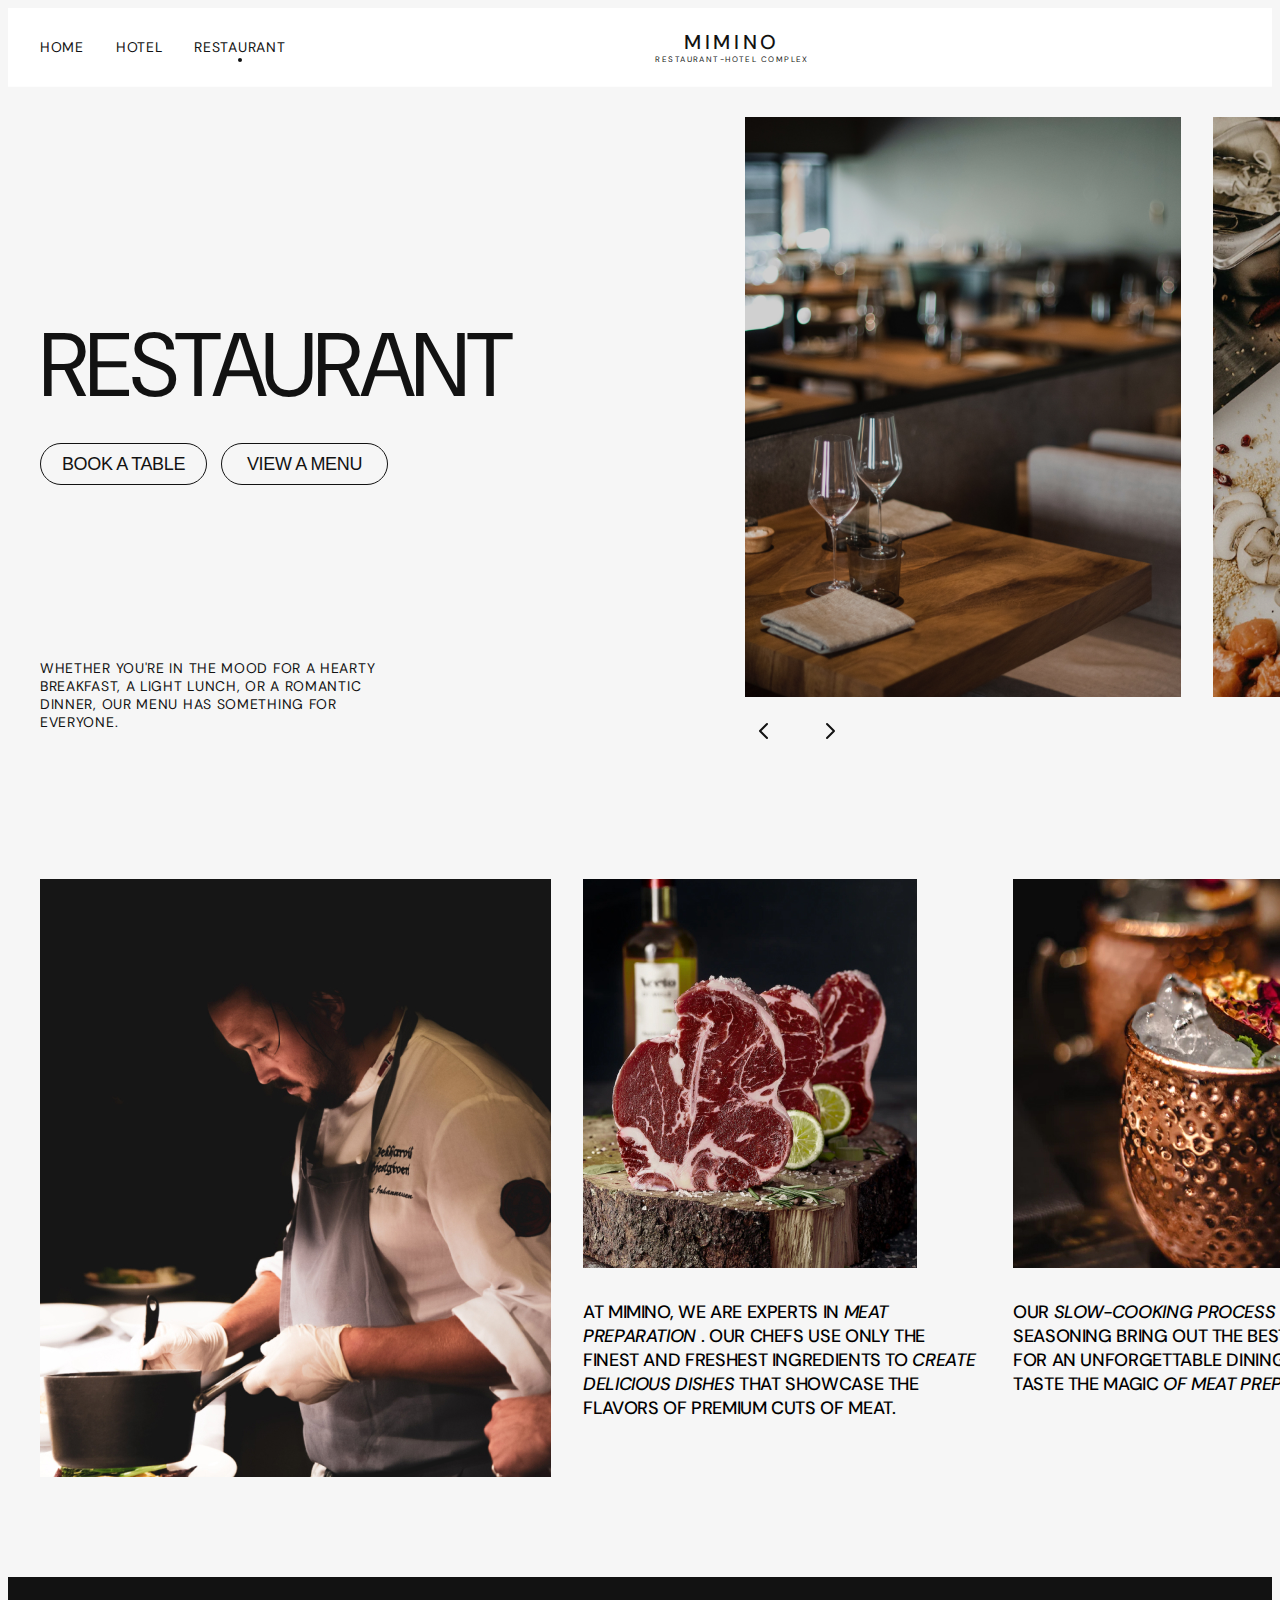
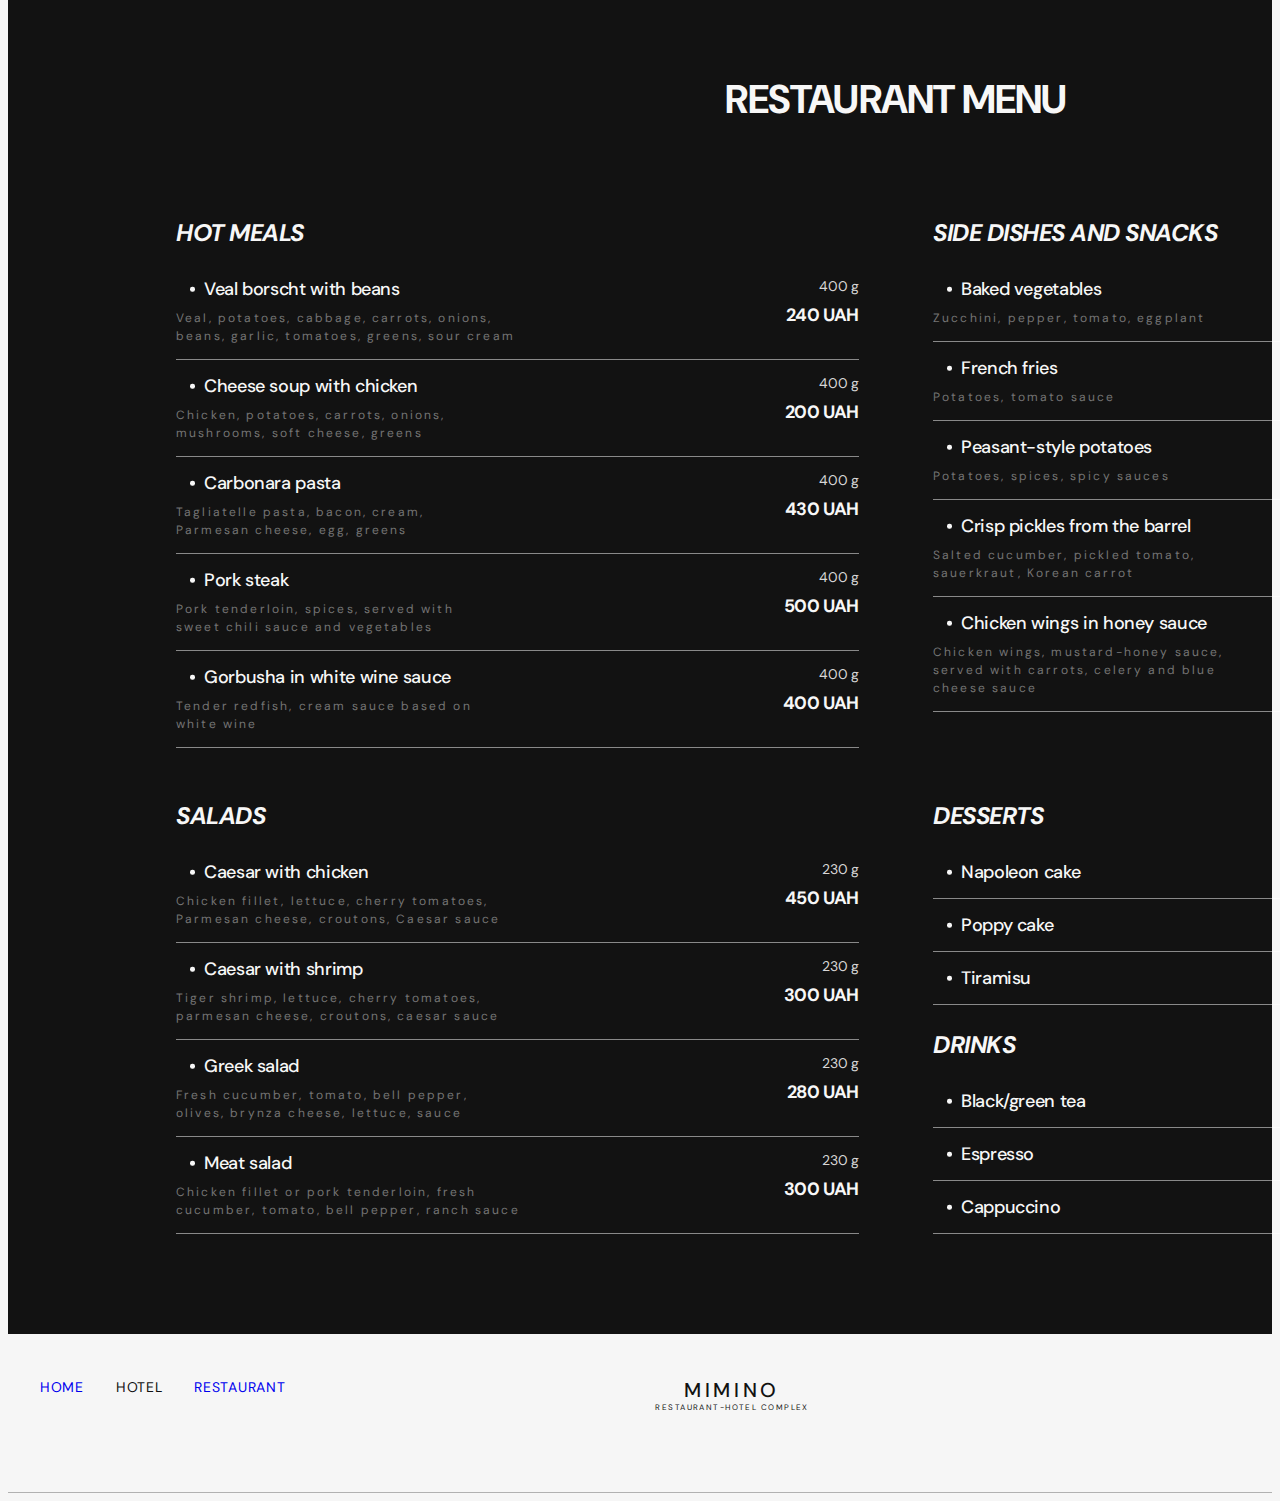
==== commit dbf9bf56: "modal br" ====
--- a/restaurant.html
+++ b/restaurant.html
@@ -92,7 +92,7 @@
                 </div>
             </div>
         </section>
-        <section class="menu">
+        <section class="menu" id="menu">
             <div class="container menu-container">
                 <h2>RESTAURANT MENU</h2>
                 <div class="menu-category">
@@ -239,9 +239,9 @@
         <div class="container footer-container">
             <nav class="navigation">
                 <ul class="navigation-list">
-                    <li class="item">Home</li>
+                    <li class="item"><a href="./index.html">Home</a></li>
                     <li class="item">Hotel</li>
-                    <li class="item">Restaurant</li>
+                    <li class="item"><a href="./restaurant.html">Restaurant</a></li>
                 </ul>
             </nav>
                 <div class="logo-wrap">
--- a/style/style.css
+++ b/style/style.css
@@ -769,9 +769,21 @@
     height: 100vh;
     background-color: #a8a0a089;
     z-index:999;
+
+    transform:scale(1);
+    opacity: 1;
+    transition: transform 250ms cubic-bezier(0.4, 0, 0.2, 1), opacity 250ms cubic-bezier(0.4, 0, 0.2, 1), visibility 250ms cubic-bezier(0.4, 0, 0.2, 1);    
+}
+
+.backdrop.is-hidden {
+    opacity: 0;
+    visibility: hidden;
+    pointer-events: none;
+    transform: scale(1.3);
 }
 
 .modal-bt{
+    position: relative;
     
     width: 628px;
     height: 476px;
@@ -782,9 +794,9 @@
     left:50%;
     top:50%;
     transform: translate(-50%, -50%);
-    /* background-color: #121212; */
-    background-color: #F6F6F6;
-}
+    background-color: #121212;
+}
+
 
 .modal-bt h2{
     margin-bottom: 60px;
@@ -797,7 +809,7 @@
     letter-spacing: -0.02em;
     text-transform: uppercase;
 
-    /* color: #F7F7F7; */
+    color: #F7F7F7;
 }
 
 .modal-bt form{
@@ -811,20 +823,87 @@
     flex-basis: calc((100% - 32px)/2);
 
     font-weight: 400;
-font-size: 8px;
-line-height: 12px;
-/* identical to box height, or 150% */
-
-letter-spacing: 0.18em;
-text-transform: uppercase;
-
-color: #D8D7D7;
+    font-size: 8px;
+    line-height: 12px;
+    /* identical to box height, or 150% */
+
+    letter-spacing: 0.18em;
+    text-transform: uppercase;
+
+    color: #D8D7D7;
 }
 
 .modal-bt form label input{
     width: 100%;
     height: 36px;
-}
+
+    margin-bottom: 8px;
+    padding-bottom: 18px;
+
+    font-weight: 500;
+    font-size: 14px;
+    line-height: 18px;
+    /* identical to box height, or 129% */
+
+    letter-spacing: -0.02em;
+    text-transform: uppercase;
+
+    color: #F7F7F7;
+    background-color: transparent;
+
+    border: none;
+    border-bottom: 0.8px solid rgba(247, 247, 247, 0.2);
+    
+    outline: none;
+}
+
+.modal-bt form .select-wrap{
+    position: relative;
+}
+
+.modal-bt form label select{
+    
+    width: 100%;
+    height: 36px;
+
+    
+    appearance: none;
+
+    margin-bottom: 8px;
+    padding-bottom: 18px;
+
+    font-weight: 500;
+    font-size: 14px;
+    line-height: 18px;
+    /* identical to box height, or 129% */
+
+    letter-spacing: -0.02em;
+    text-transform: uppercase;
+
+    color: #F7F7F7;
+    background-color: transparent;
+
+    border: none;
+    border-bottom: 0.8px solid rgba(247, 247, 247, 0.2);
+    outline: none;
+    
+}
+.modal-bt form label .select-wrap::before{
+    content: "";
+    position: absolute;
+    width:20px;
+    height: 20px;
+    background-image: url(../images/chevron-down.svg);
+    top: 0;
+    right: 0;
+
+    pointer-events: none;
+}
+
+.modal-bt form label select option{
+    background-color: #121212;
+}
+
 .modal-bt form label input::placeholder{
     font-weight: 500;
     font-size: 14px;
@@ -833,14 +912,22 @@
 
     letter-spacing: -0.02em;
     text-transform: uppercase;
-}
-
-.modal-bt button[type="submit"]{
+
+    color: #F7F7F7;
+}
+
+
+
+
+
+.modal-bt .reservation-bt{
     display: block;
+
     margin-left: auto;
     margin-right: auto;
     margin-top: 40px;
     padding: 14px 133px;
+    
     font-weight: 400;
     font-size: 18px;
     line-height: 24px;
@@ -848,6 +935,193 @@
 
     letter-spacing: -0.02em;
     text-transform: uppercase;
-
+    color: #F7F7F7;
+
+    border: 0.8px solid #F7F7F7;
     border-radius: 32px;
-}+
+    background-color: transparent;
+
+    cursor: pointer;
+}
+
+.modal-bt .modal-close{
+    position: absolute;
+    top: 24px;
+    right: 24px;
+    background-color: transparent;
+    border: none;
+    cursor: pointer;
+}
+
+
+/* -----------------Modal Book a room-----------------*/
+
+.modal-br{
+    position: relative;
+    
+    width: 628px;
+    height: 572px;
+
+    padding: 32px 32px 60px;
+
+    position: absolute;
+    left:50%;
+    top:50%;
+    transform: translate(-50%, -50%);
+    background-color: #121212;
+
+    transition: ;
+}
+
+.modal-br h2{
+    margin-bottom: 60px;
+
+    font-weight: 500;
+    font-size: 36px;
+    line-height: 40px;
+    /* identical to box height, or 111% */
+
+    letter-spacing: -0.02em;
+    text-transform: uppercase;
+
+    color: #F7F7F7;
+}
+
+.modal-br form{
+    display: flex;
+    column-gap: 32px;
+    row-gap: 40px;
+    flex-wrap: wrap;
+}
+
+.modal-br form label{
+    flex-basis: calc((100% - 32px)/2);
+
+    font-weight: 400;
+    font-size: 8px;
+    line-height: 12px;
+    /* identical to box height, or 150% */
+
+    letter-spacing: 0.18em;
+    text-transform: uppercase;
+
+    color: #D8D7D7;
+}
+
+.modal-br form label input{
+    width: 100%;
+    height: 36px;
+
+    margin-bottom: 8px;
+    padding-bottom: 18px;
+
+    font-weight: 500;
+    font-size: 14px;
+    line-height: 18px;
+    /* identical to box height, or 129% */
+
+    letter-spacing: -0.02em;
+    text-transform: uppercase;
+
+    color: #F7F7F7;
+    background-color: transparent;
+
+    border: none;
+    border-bottom: 0.8px solid rgba(247, 247, 247, 0.2);
+    
+    outline: none;
+}
+
+.modal-br .modal-close{
+    position: absolute;
+    top: 24px;
+    right: 24px;
+    background-color: transparent;
+    border: none;
+    cursor: pointer;
+}
+
+.modal-br .reservation-bt{
+    display: block;
+
+    margin-left: auto;
+    margin-right: auto;
+    margin-top: 80px;
+    padding: 14px 133px;
+    
+    font-weight: 400;
+    font-size: 18px;
+    line-height: 24px;
+    /* identical to box height, or 133% */
+
+    letter-spacing: -0.02em;
+    text-transform: uppercase;
+    color: #F7F7F7;
+
+    border: 0.8px solid #F7F7F7;
+    border-radius: 32px;
+
+    background-color: transparent;
+
+    cursor: pointer;
+}
+
+.modal-br form .select-wrap{
+    position: relative;
+}
+
+.modal-br form label select{
+    
+    width: 100%;
+    height: 36px;
+
+    
+    appearance: none;
+
+    margin-bottom: 8px;
+    padding-bottom: 18px;
+
+    font-weight: 500;
+    font-size: 14px;
+    line-height: 18px;
+    /* identical to box height, or 129% */
+
+    letter-spacing: -0.02em;
+    text-transform: uppercase;
+
+    color: #F7F7F7;
+    background-color: transparent;
+
+    border: none;
+    border-bottom: 0.8px solid rgba(247, 247, 247, 0.2);
+    outline: none;
+    
+}
+.modal-br form label .select-wrap::before{
+    content: "";
+    position: absolute;
+    width:20px;
+    height: 20px;
+    background-image: url(../images/chevron-down.svg);
+    top: 0;
+    right: 0;
+
+    pointer-events: none;
+}
+
+.modal-br form label select option{
+    background-color: #121212;
+}
+
+.modal-br form label input::placeholder{
+    font-weight: 500;
+    font-size: 14px;
+    line-height: 18px;
+    /* identical to box height, or 129% */
+
+    letter-spacing: -0.02em;
+    text-transform: uppercase;
+
+    color: #F7F7F7;
+}
